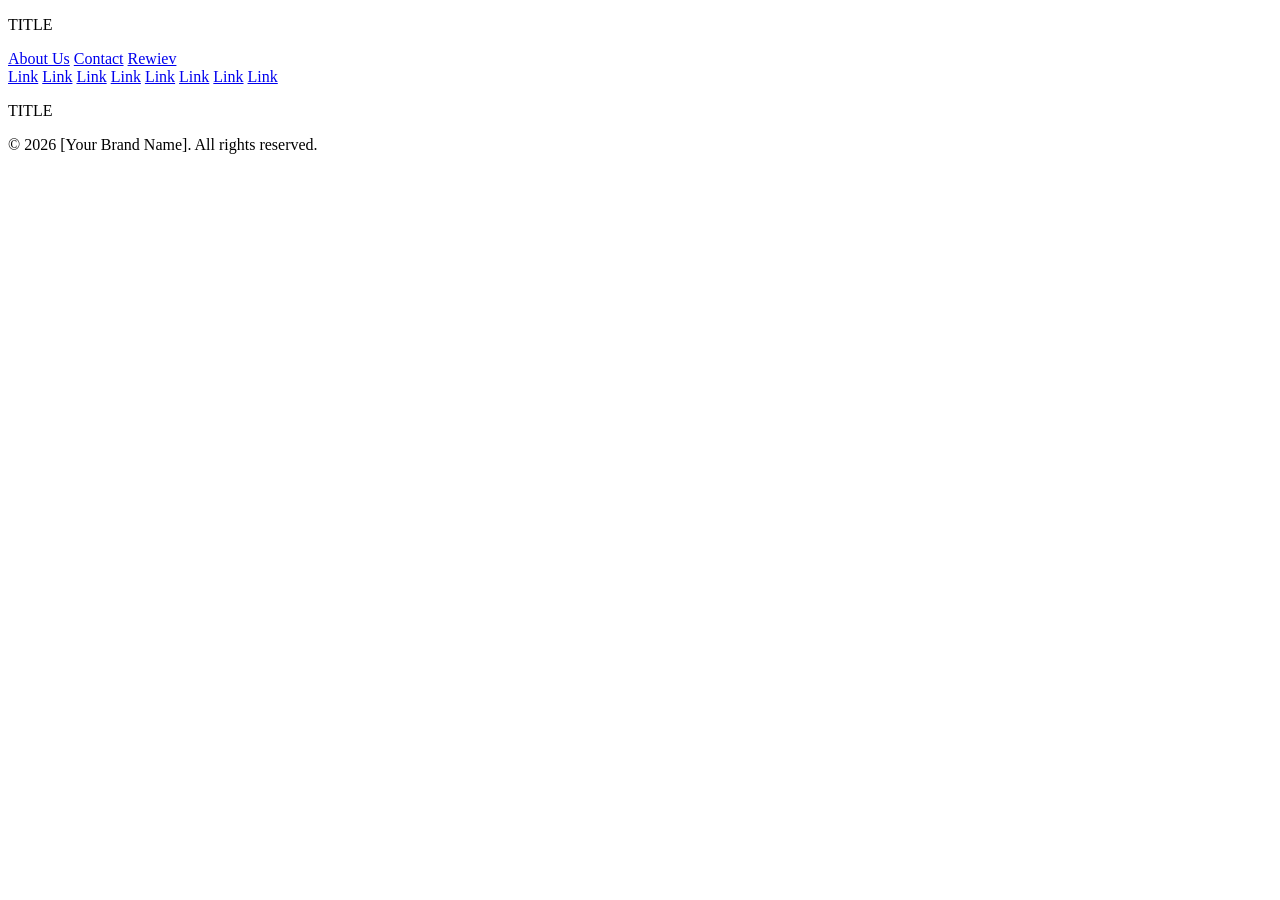
==== index.html @ 774fc173 "add header and footer" ====
<!DOCTYPE html>
<html lang="en">
<head>
    <meta charset="UTF-8">
    <meta name="viewport" content="width=device-width, initial-scale=1.0">
    <title>Sakura Warrior 1/7 Scale Figure (Limited Edition) — Buy ​​Authentic | MelPixel Store</title>
    <link rel="stylesheet" href="src/css/main.min.css">
    <link rel="icon" type="image/png" href="src/img/favicon.svg">

    <meta name="description" content="1/7 scale Sakura Warrior collectible figure. Limited edition of 500 pieces. 100% authentic, numbered certificate, insured shipping.">
    <meta name="author" content="Mel Pixel">
    <meta name="keywords" content="anime figure, collectible figure, limited edition, Sakura Warrior, buy figure">
    <meta name="theme-color" content="#0B0B0F">

    <!-- <meta property="og:type" content="product">
    <meta property="og:title" content="Sakura Warrior 1/7 — лимитированная коллекционная фигурка">
    <meta property="og:description" content="Тираж 500 экземпляров. Номерной сертификат подлинности. Застрахованная доставка.">
    <meta property="og:image" content="https://melpixel.store/img/figure-og.jpg">
    <meta property="og:url" content="https://melpixel.store/">
    <meta property="og:locale" content="ru_RU">

    <meta name="twitter:card" content="summary_large_image">
    <meta name="twitter:title" content="Sakura Warrior 1/7 Limited Edition">
    <meta name="twitter:description" content="Коллекционная фигурка. Тираж 500 шт.">
    <meta name="twitter:image" content="https://melpixel.store/img/figure-og.jpg"> -->

</head>
<body>
    <header class="header block">
        <div class="header__title title">
            <p>TITLE</p>
        </div>
        <div class="header__menu">
            <a href="#">About Us</a>
            <a href="#">Contact</a>
            <a href="#">Rewiev</a>
        </div>
    </header>



    <footer class="footer block">
        <div class="footer__section-links">
            <a href="#">Link</a>
            <a href="#">Link</a>
            <a href="#">Link</a>
            <a href="#">Link</a>
            <a href="#">Link</a>
            <a href="#">Link</a>
            <a href="#">Link</a>
            <a href="#">Link</a>
        </div>
        <div class="footer__section">
            <div class="footer__title title">
                <p>TITLE</p>
            </div>
            <div class="footer_text">
                <p>© 2026 [Your Brand Name]. All rights reserved.</p>
            </div>
        </div>
    </footer>
    
</body>
</html>
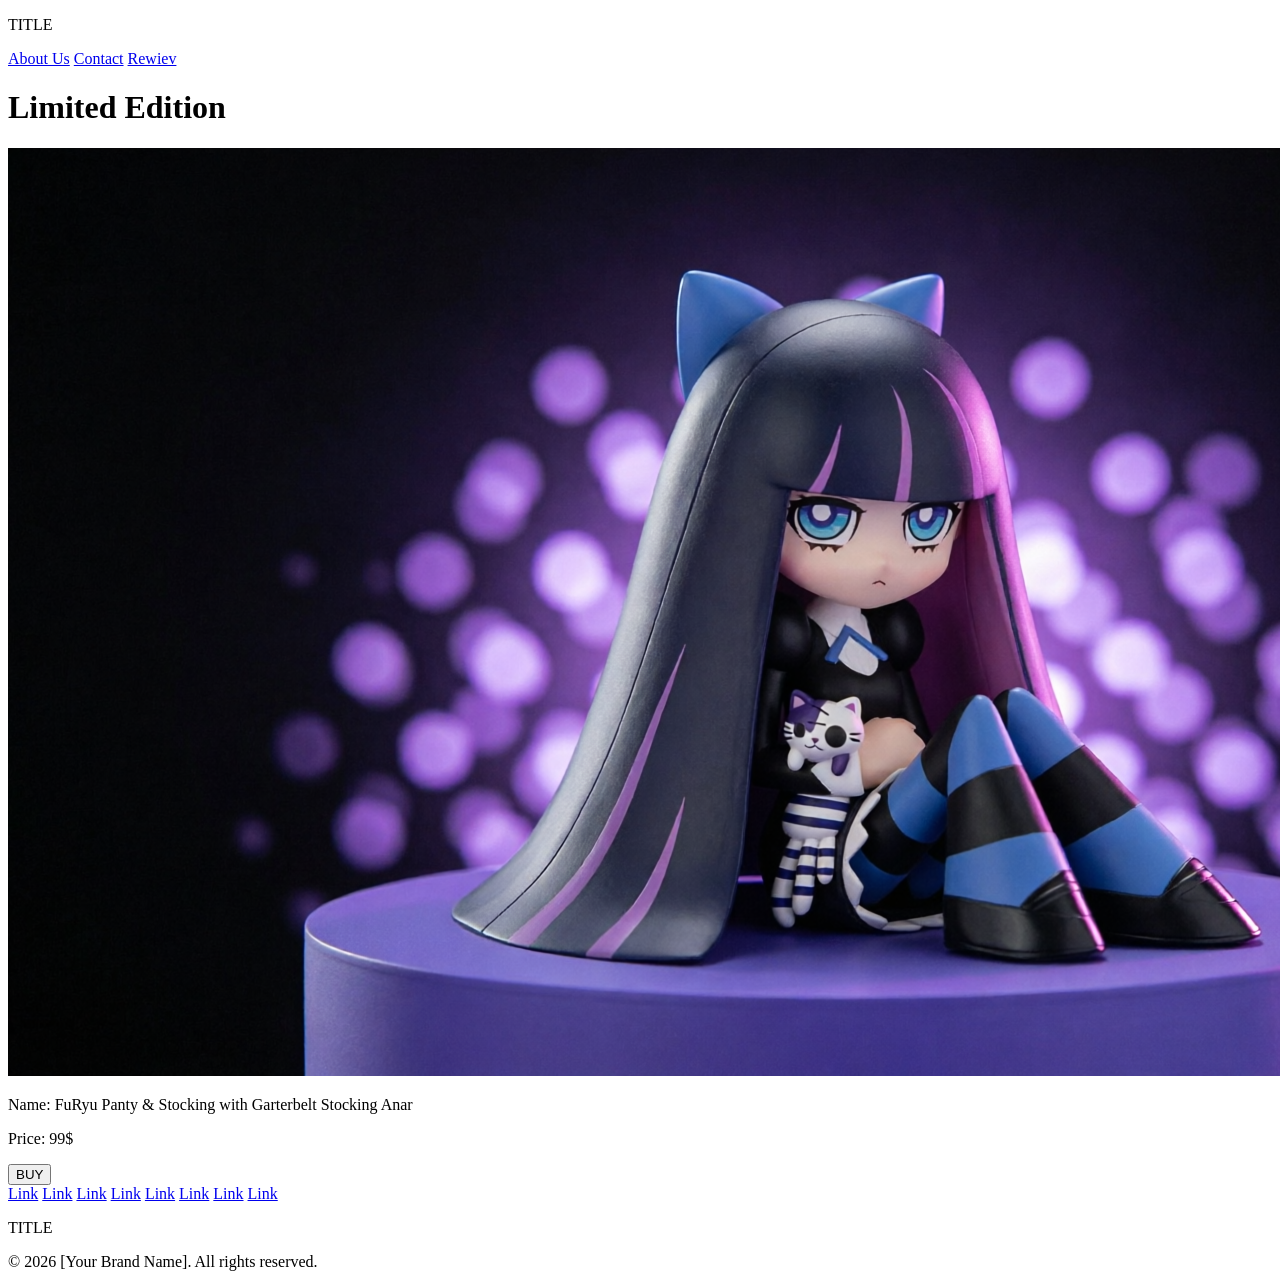
==== commit e02609f1: "add chank main" ====
--- a/index.html
+++ b/index.html
@@ -30,14 +30,24 @@
         <div class="header__title title">
             <p>TITLE</p>
         </div>
-        <div class="header__menu">
+        <div class="header__section-links">
             <a href="#">About Us</a>
             <a href="#">Contact</a>
             <a href="#">Rewiev</a>
         </div>
     </header>
 
-
+    <main class="hero block">
+        <h1 class="block__title">Limited Edition</h1>
+        <div class="hero__info">
+            <img class="anime-figure" src="src/img/anime_figure1.png" alt="anime-figure">
+            <div class="info">
+                <p><span>Name:</span> FuRyu Panty & Stocking with Garterbelt Stocking Anar</p>
+                <p><span>Price:</span> 99$</p>
+                <button class="button button--dark">BUY</button>
+            </div>
+        </div>
+    </main>
 
     <footer class="footer block">
         <div class="footer__section-links">
@@ -59,6 +69,6 @@
             </div>
         </div>
     </footer>
-    
+
 </body>
 </html>
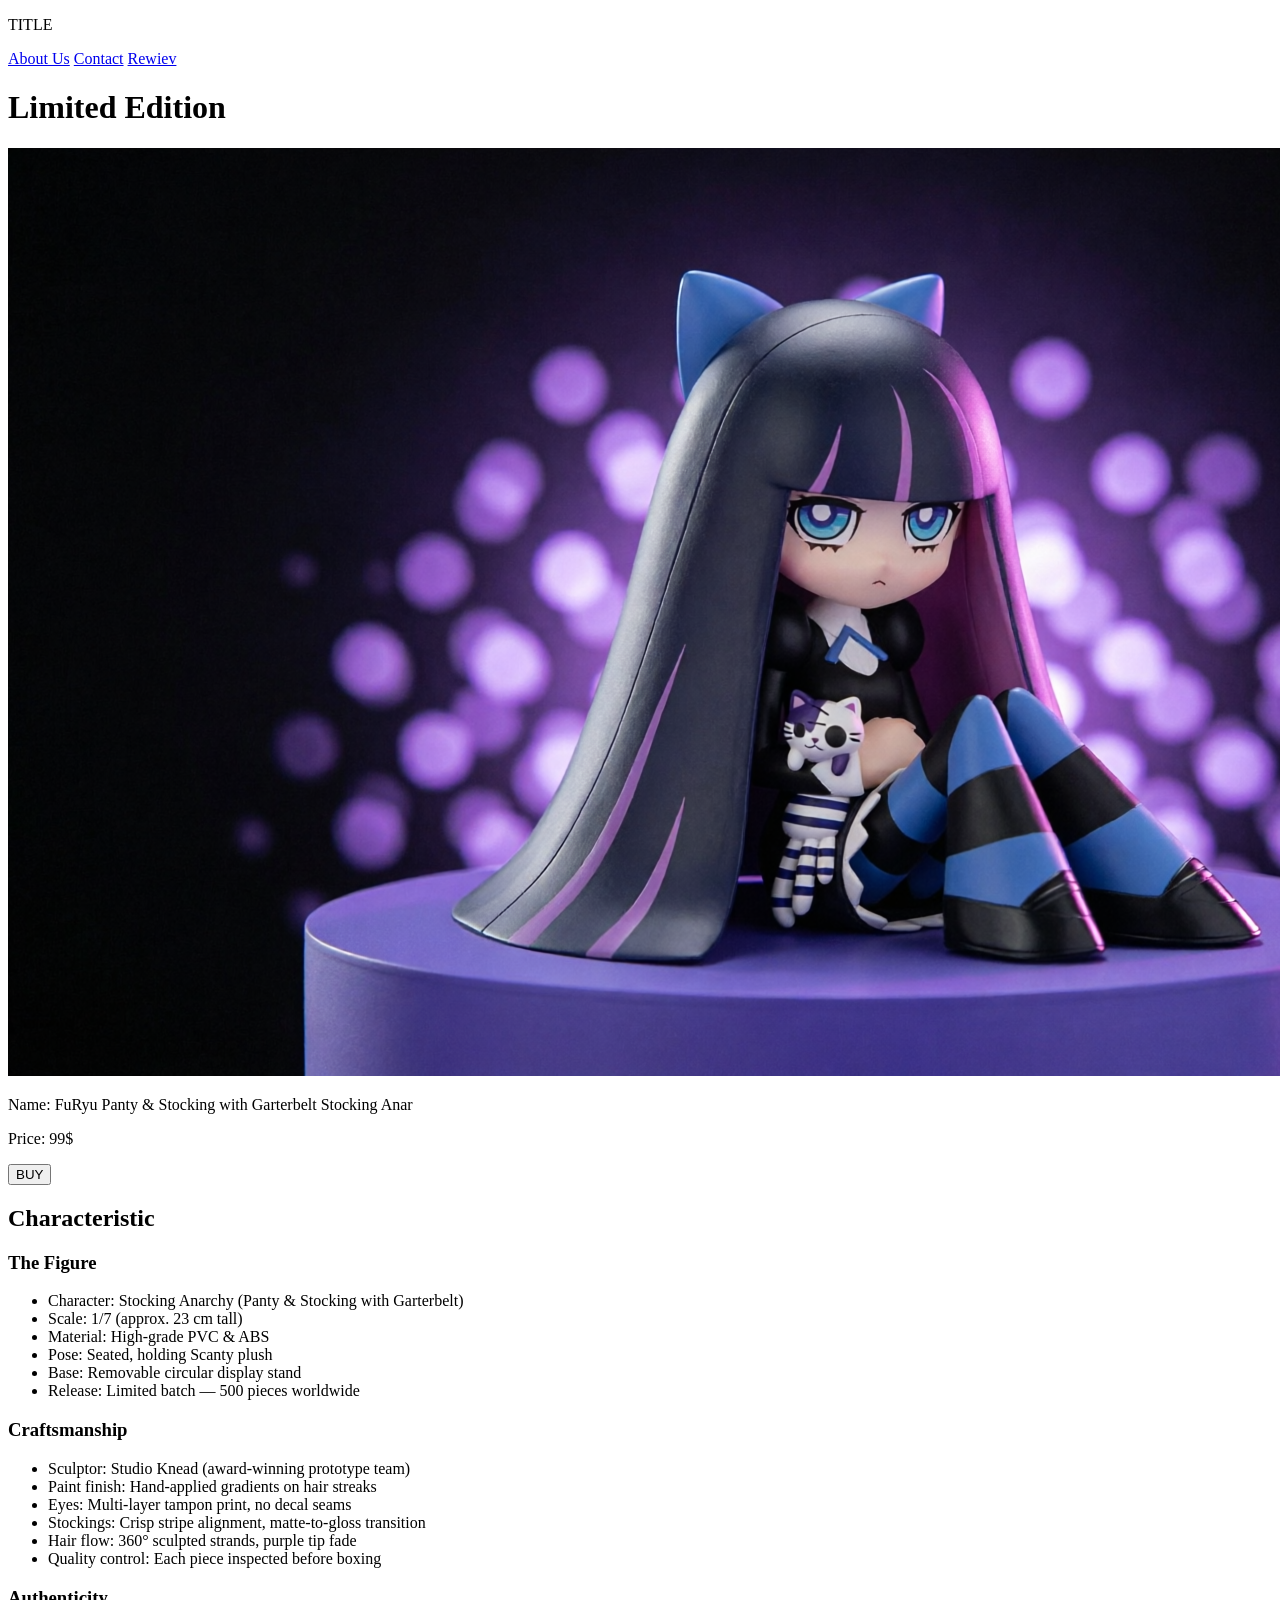
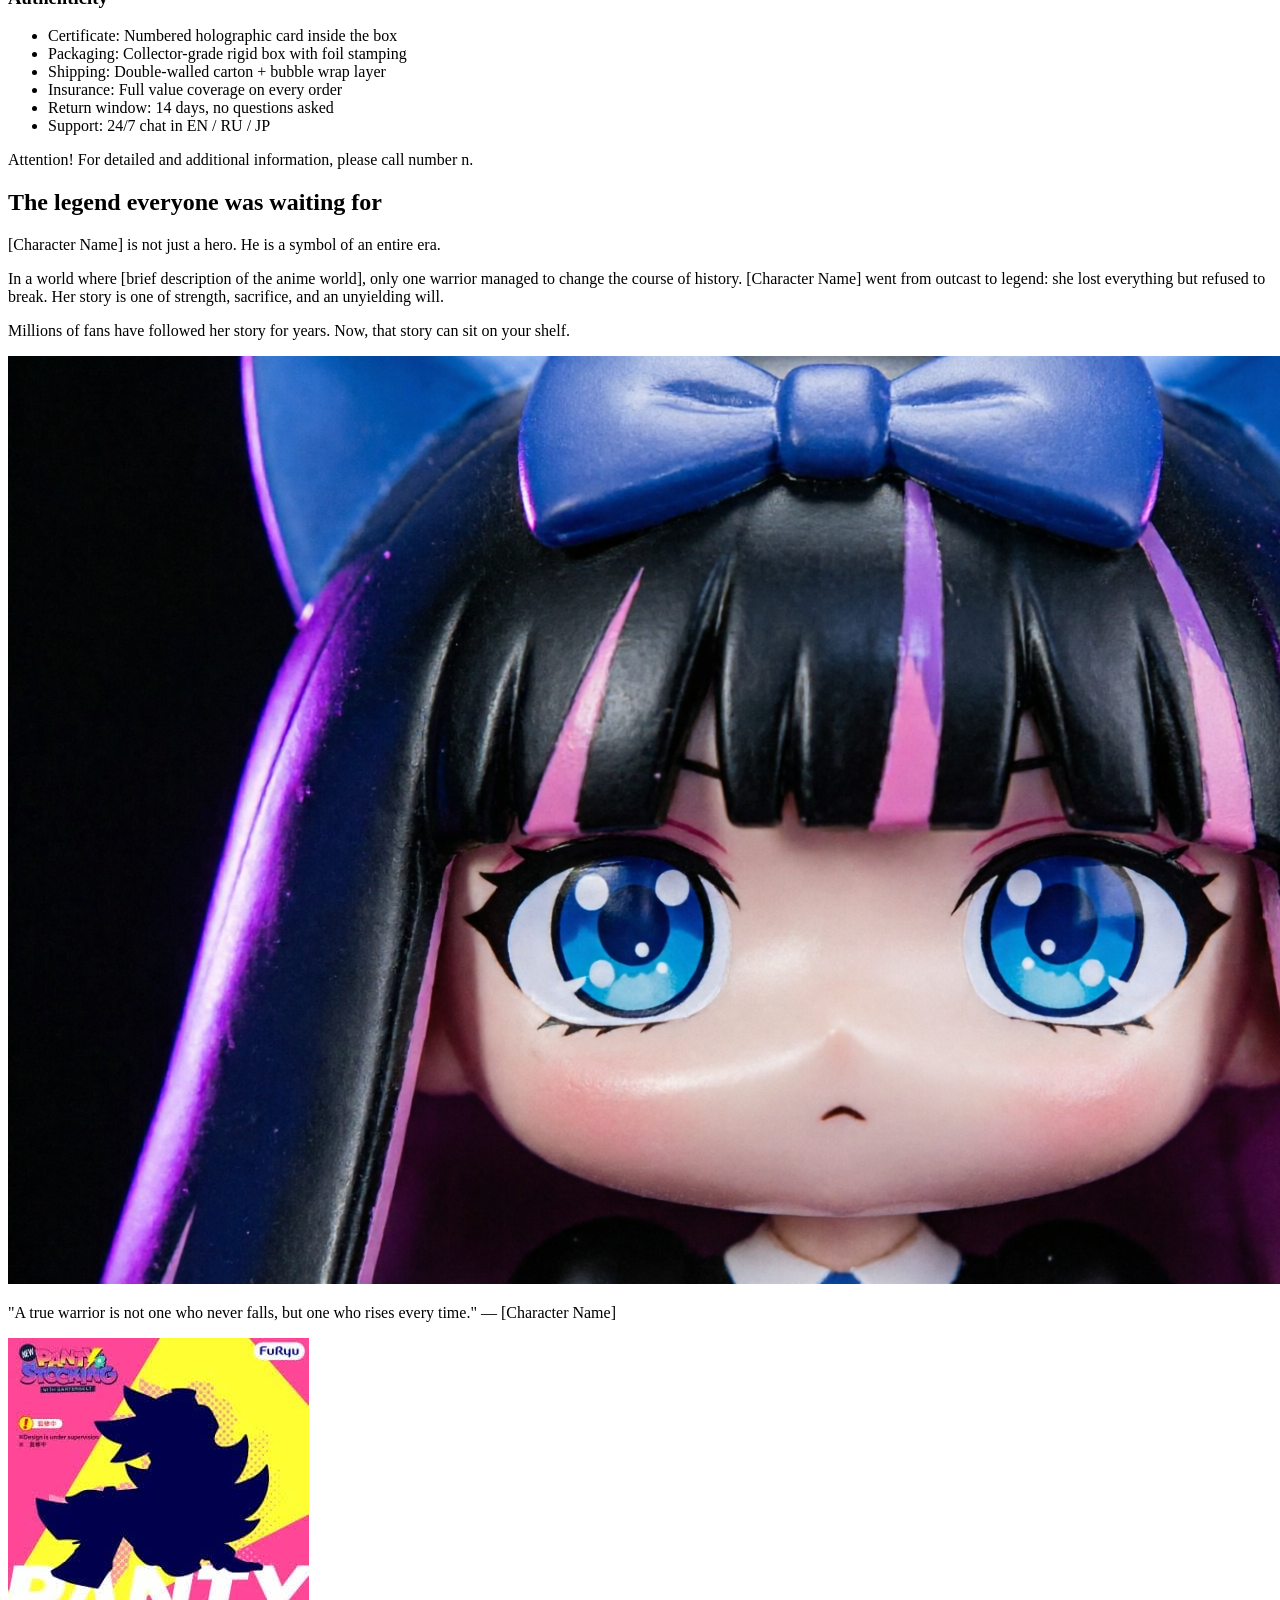
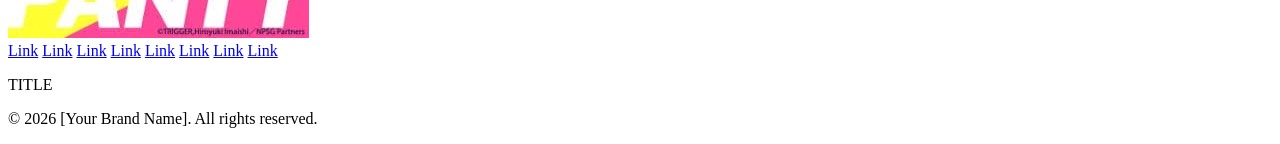
==== commit e373f89e: "add block with legend of figure" ====
--- a/index.html
+++ b/index.html
@@ -49,6 +49,73 @@
         </div>
     </main>
 
+    <section class="characteristic block">
+        <h2 class="block__title">Characteristic</h2>
+        <div class="container-cards">
+            
+            <div class="card">
+                <h3 class="card__title">The Figure</h3>
+                <div class="card__list">
+                    <ul>
+                        <li><span>Character:</span> Stocking Anarchy (Panty & Stocking with Garterbelt)</li>
+                        <li><span>Scale:</span> 1/7 (approx. 23 cm tall)</li>
+                        <li><span>Material</span>: High-grade PVC & ABS</li>
+                        <li><span>Pose:</span> Seated, holding Scanty plush</li>
+                        <li><span>Base: </span>Removable circular display stand</li>
+                        <li><span>Release:</span> Limited batch — 500 pieces worldwide</li>
+                    </ul>
+                </div>
+            </div>
+            <div class="card">
+                <h3 class="card__title">Craftsmanship</h3>
+                <div class="card__list">
+                    <ul>
+                        <li><span>Sculptor:</span> Studio Knead (award-winning prototype team)</li>
+                        <li><span>Paint finish:</span> Hand-applied gradients on hair streaks</li>
+                        <li><span>Eyes:</span> Multi-layer tampon print, no decal seams</li>
+                        <li><span>Stockings:</span> Crisp stripe alignment, matte-to-gloss transition</li>
+                        <li><span>Hair flow:</span> 360° sculpted strands, purple tip fade</li>
+                        <li><span>Quality control:</span> Each piece inspected before boxing</li>
+                    </ul>
+                </div>
+            </div>
+            <div class="card">
+                <h3 class="card__title">Authenticity</h3>
+                <div class="card__list">
+                    <ul>
+                        <li><span>Certificate:</span> Numbered holographic card inside the box</li>
+                        <li><span>Packaging:</span> Collector-grade rigid box with foil stamping</li>
+                        <li><span>Shipping:</span> Double-walled carton + bubble wrap layer</li>
+                        <li><span>Insurance:</span> Full value coverage on every order</li>
+                        <li><span>Return window:</span> 14 days, no questions asked</li>
+                        <li><span>Support:</span> 24/7 chat in EN / RU / JP</li>
+                    </ul>
+                </div>
+            </div>
+        </div>
+        <p class="disclaimer">Attention! For detailed and additional information, please call number n.</p>
+    </section>
+
+
+    <section class="legend block">
+        <h2 class="block__title">The legend everyone was waiting for</h2>
+        <p class="block__title-text">[Character Name] is not just a hero. He is a symbol of an entire era.</p>
+        <div class="legend__info">
+            <div class="info__text">
+                <p class="">In a world where [brief description of the anime world], only one warrior managed to change the course of history. [Character Name] went from outcast to legend: she lost everything but refused to break. Her story is one of strength, sacrifice, and an unyielding will.</p>
+                <p class="">Millions of fans have followed her story for years. Now, that story can sit on your shelf.</p>
+            </div>
+            <div class="info__img">
+                <img class="anime-figure" src="src/img/anime_figure2.png" alt="amime-figure">
+            </div>
+        </div>
+        <div class="legend__quote">
+            <p class="quote">"A true warrior is not one who never falls, but one who rises every time." — [Character Name]</p>
+            <img class="quote-img" src="src/img/anime-figure.jpg" alt="img-quote">
+        </div>
+    </section>
+
+
     <footer class="footer block">
         <div class="footer__section-links">
             <a href="#">Link</a>
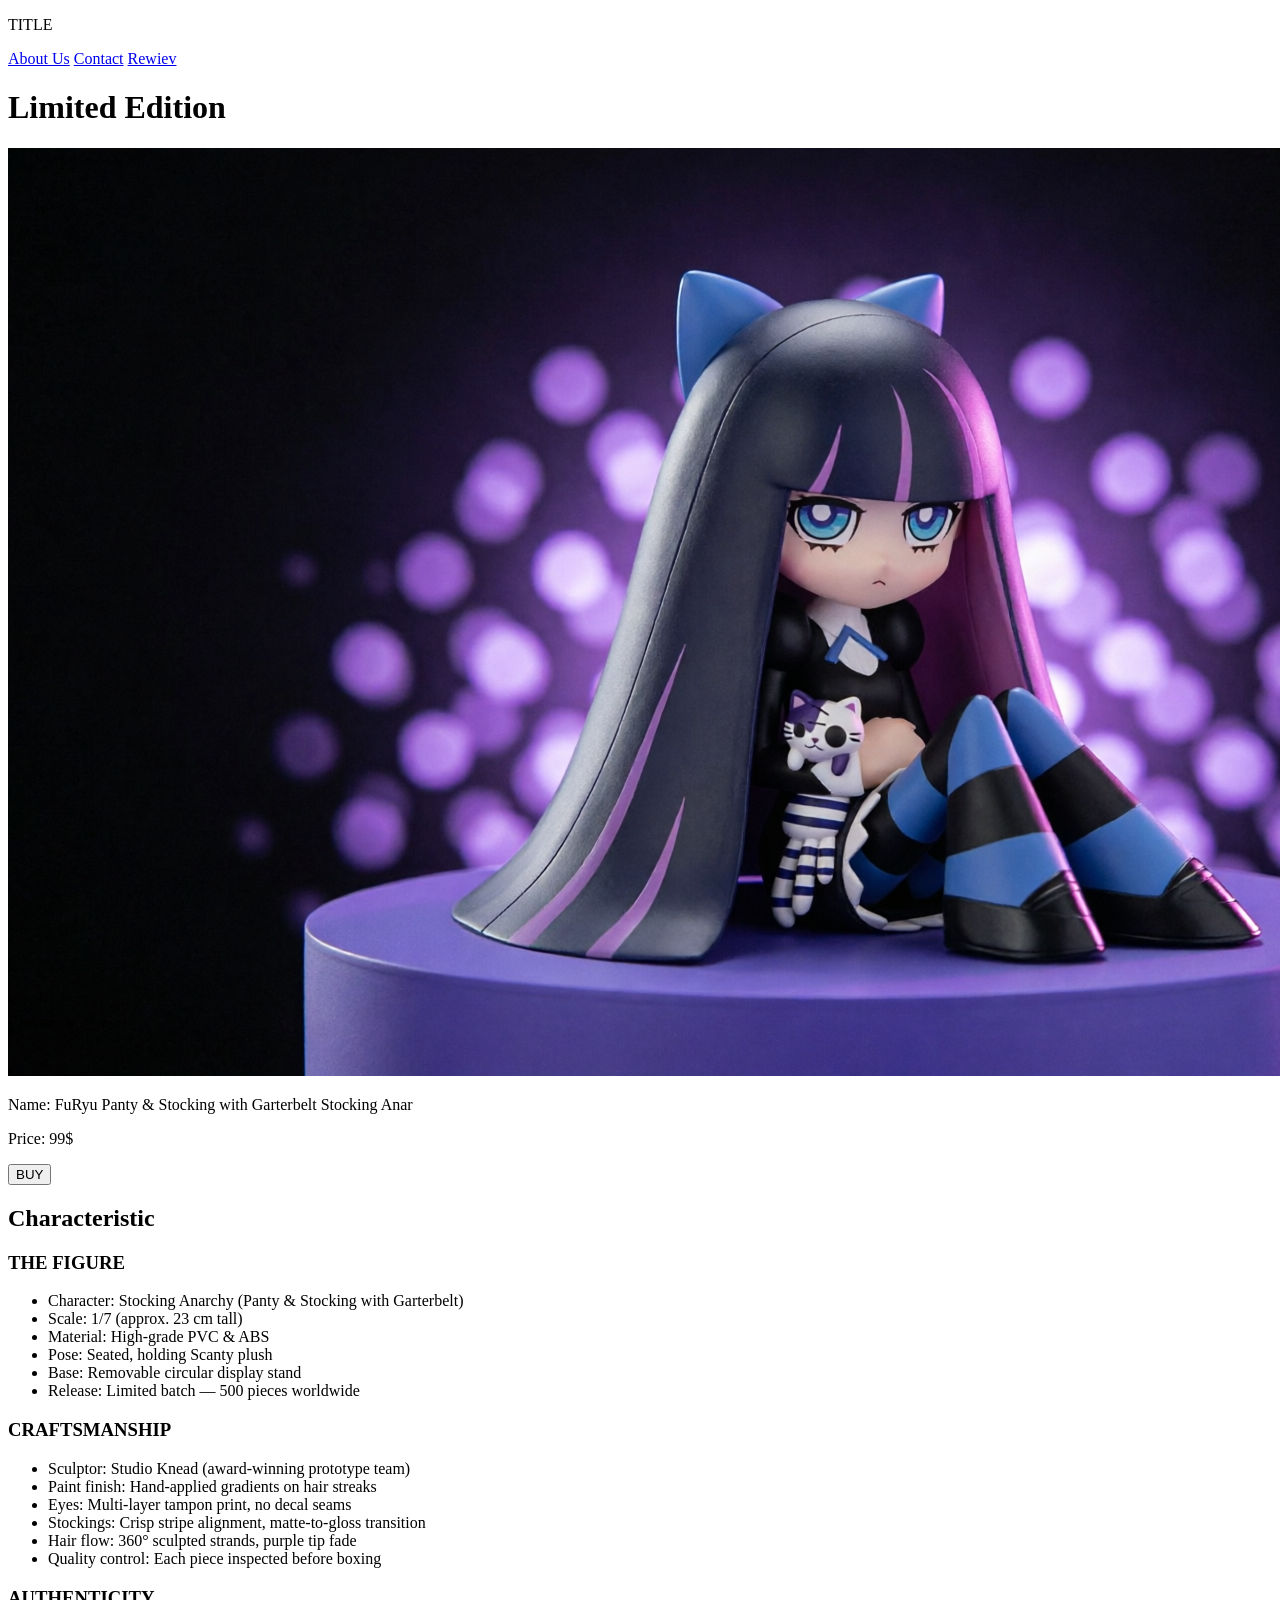
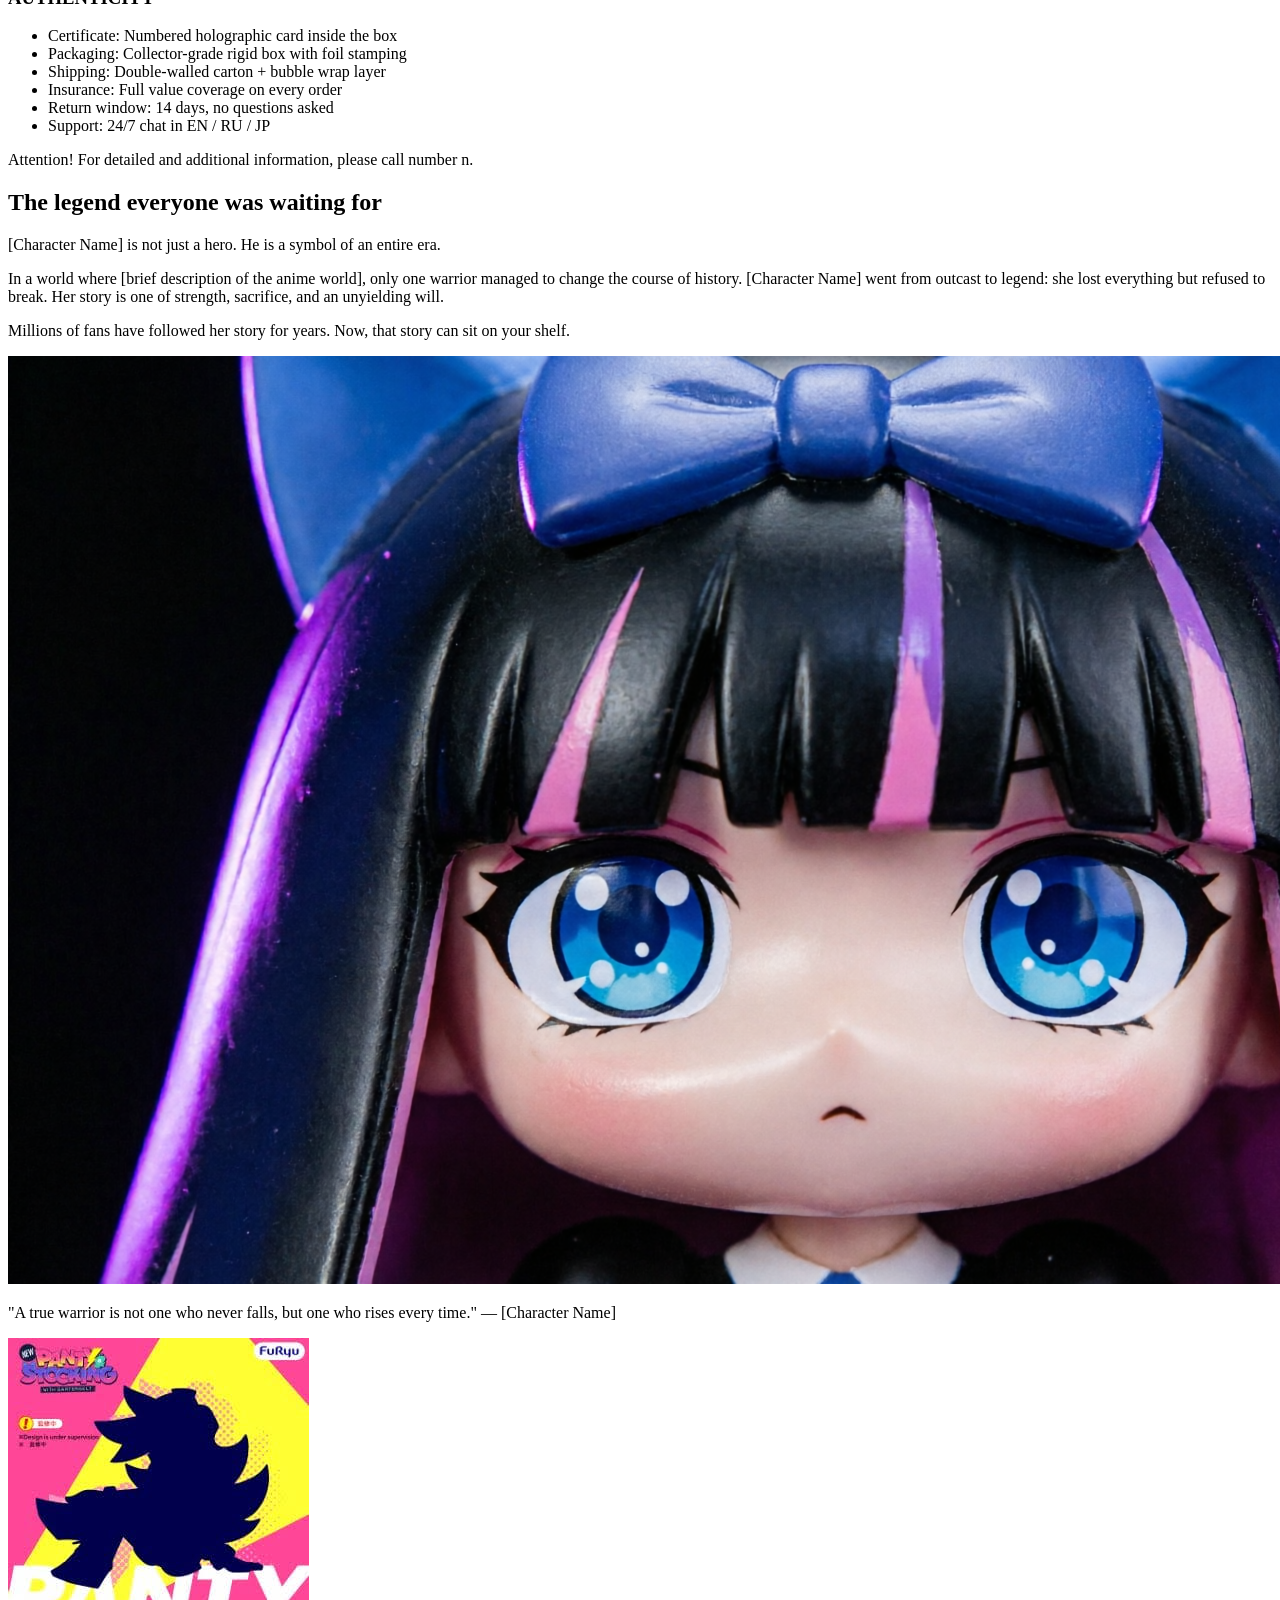
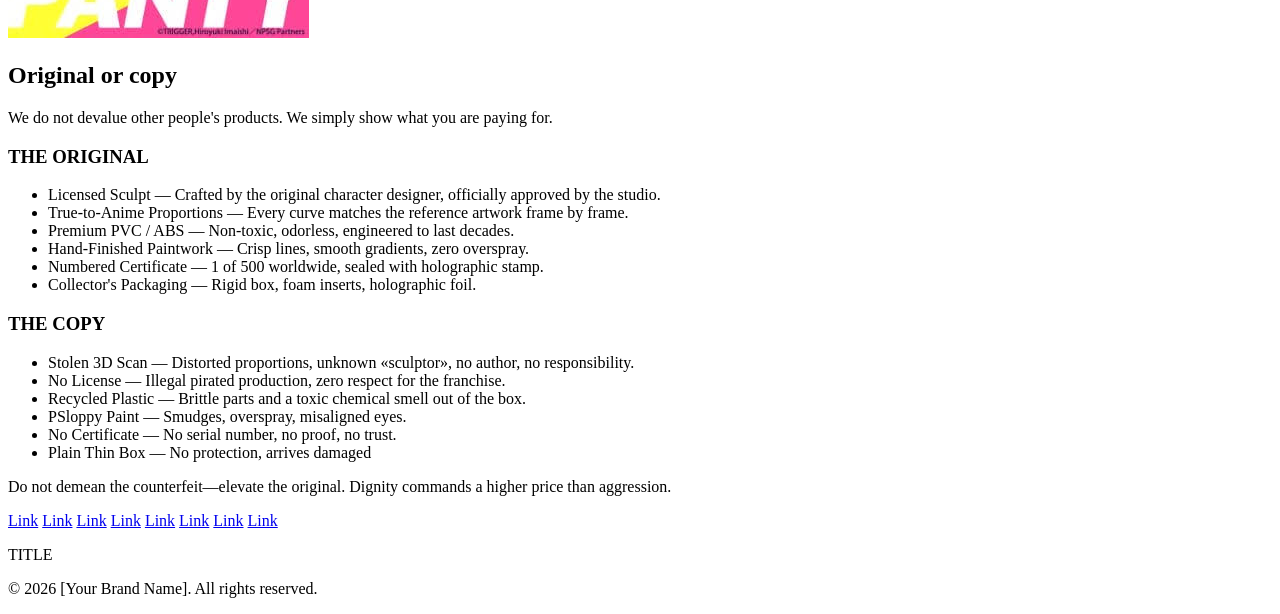
==== commit 0a322a62: "add block original vs copy, redisign cards" ====
--- a/index.html
+++ b/index.html
@@ -54,7 +54,7 @@
         <div class="container-cards">
             
             <div class="card">
-                <h3 class="card__title">The Figure</h3>
+                <h3 class="card__title">THE FIGURE</h3>
                 <div class="card__list">
                     <ul>
                         <li><span>Character:</span> Stocking Anarchy (Panty & Stocking with Garterbelt)</li>
@@ -67,7 +67,7 @@
                 </div>
             </div>
             <div class="card">
-                <h3 class="card__title">Craftsmanship</h3>
+                <h3 class="card__title">CRAFTSMANSHIP</h3>
                 <div class="card__list">
                     <ul>
                         <li><span>Sculptor:</span> Studio Knead (award-winning prototype team)</li>
@@ -80,7 +80,7 @@
                 </div>
             </div>
             <div class="card">
-                <h3 class="card__title">Authenticity</h3>
+                <h3 class="card__title">AUTHENTICITY</h3>
                 <div class="card__list">
                     <ul>
                         <li><span>Certificate:</span> Numbered holographic card inside the box</li>
@@ -115,6 +115,40 @@
         </div>
     </section>
 
+    <section class="original block">
+        <h2 class="block__title">Original or copy</h2>
+        <p class="block__title-text">We do not devalue other people's products. We simply show what you are paying for.</p>
+        <div class="container-cards">
+            <div class="card">
+                <h3 class="card__title">THE ORIGINAL</h3>
+                <div class="card__list">
+                    <ul>
+                        <li><span>Licensed Sculpt —</span> Crafted by the original character designer, officially approved by the studio.</li>
+                        <li><span>True-to-Anime Proportions — </span>Every curve matches the reference artwork frame by frame.</li>
+                        <li><span>Premium PVC / ABS — </span>Non-toxic, odorless, engineered to last decades.</li>
+                        <li><span>Hand-Finished Paintwork —</span> Crisp lines, smooth gradients, zero overspray.</li>
+                        <li><span>Numbered Certificate — </span>1 of 500 worldwide, sealed with holographic stamp.</li>
+                        <li><span>Collector's Packaging —</span> Rigid box, foam inserts, holographic foil.</li>
+                    </ul>
+                </div>
+            </div>
+            <div class="card">
+                <h3 class="card__title">THE COPY</h3>
+                <div class="card__list">
+                    <ul>
+                        <li><span>Stolen 3D Scan — </span>Distorted proportions, unknown «sculptor», no author, no responsibility.</li>
+                        <li><span>No License — </span>Illegal pirated production, zero respect for the franchise.</li>
+                        <li><span>Recycled Plastic — </span>Brittle parts and a toxic chemical smell out of the box.</li>
+                        <li><span>PSloppy Paint — </span> Smudges, overspray, misaligned eyes.</li>
+                        <li><span>No Certificate — </span>No serial number, no proof, no trust.</li>
+                        <li><span>Plain Thin Box — </span> No protection, arrives damaged</li>
+                    </ul>
+                </div>
+            </div>
+        </div>
+        <p class="disclaimer">Do not demean the counterfeit—elevate the original. Dignity commands a higher price than aggression.</p>
+    </section>
+
 
     <footer class="footer block">
         <div class="footer__section-links">
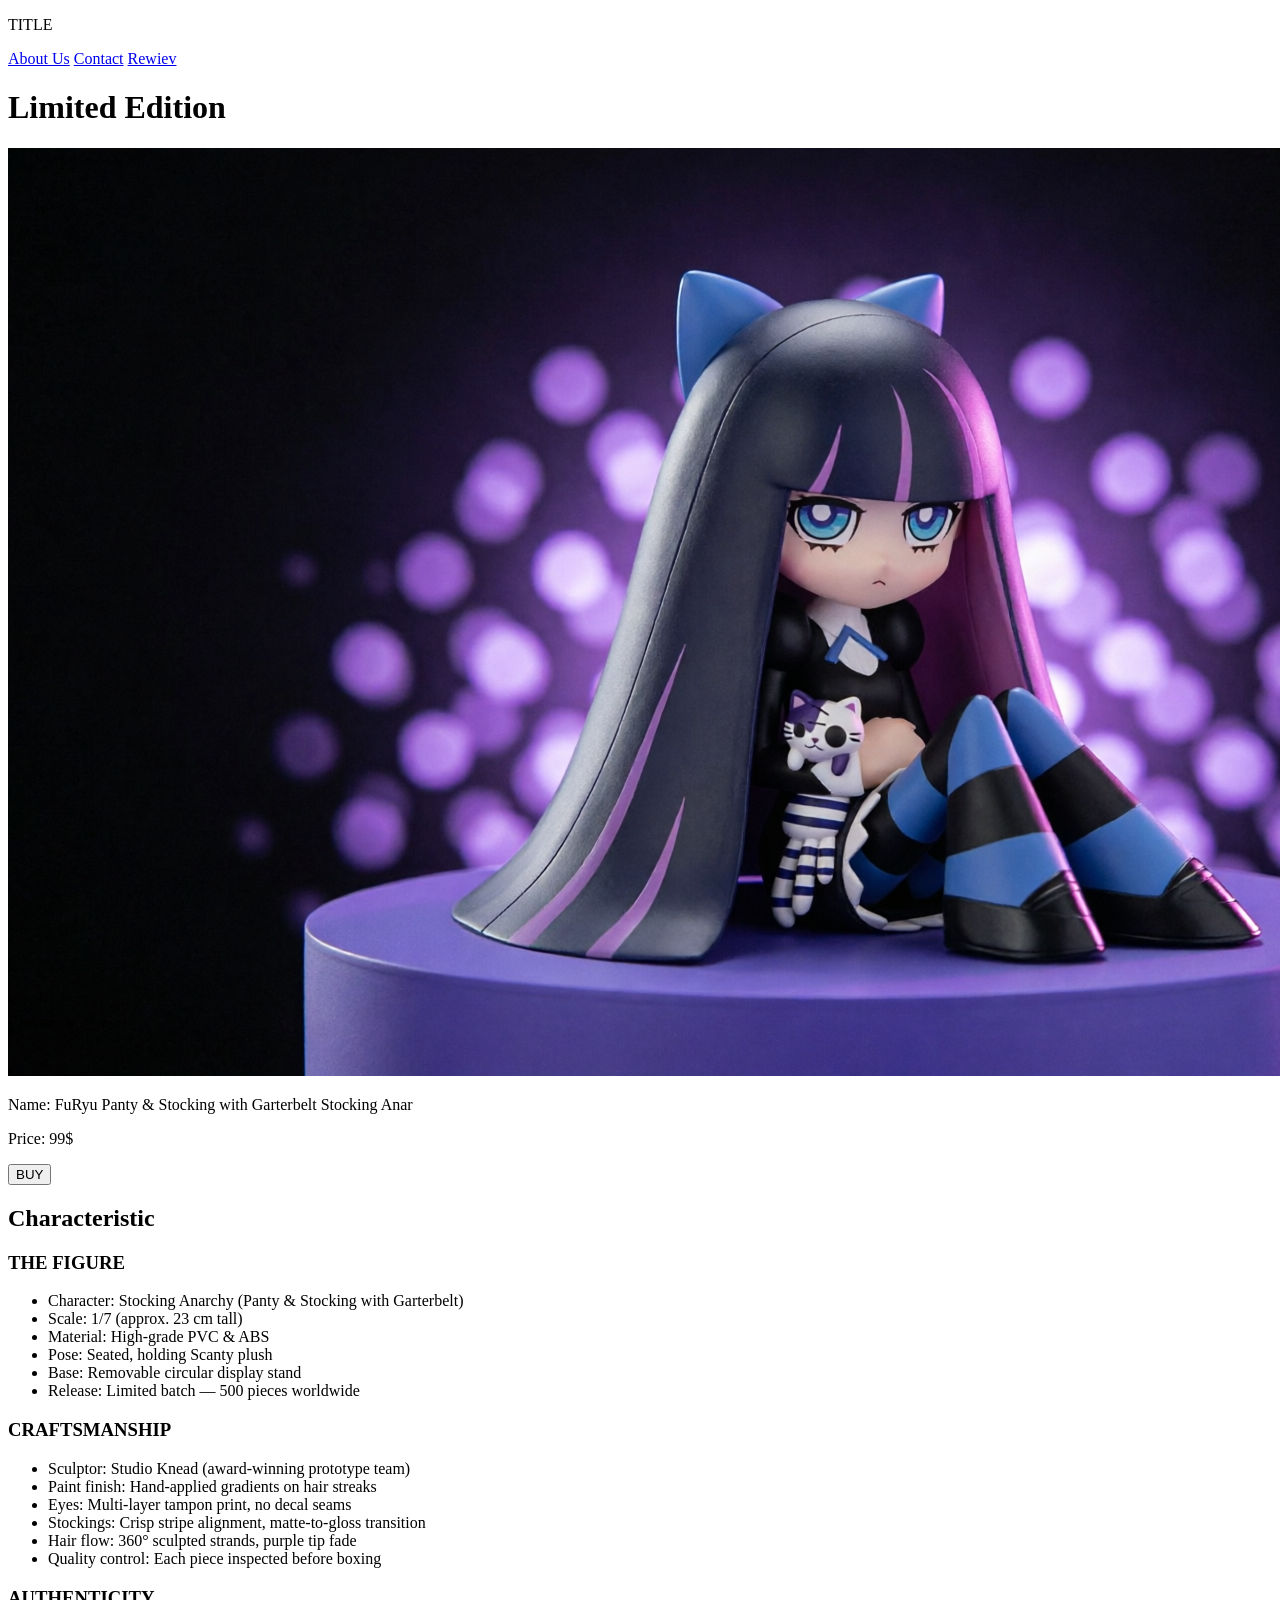
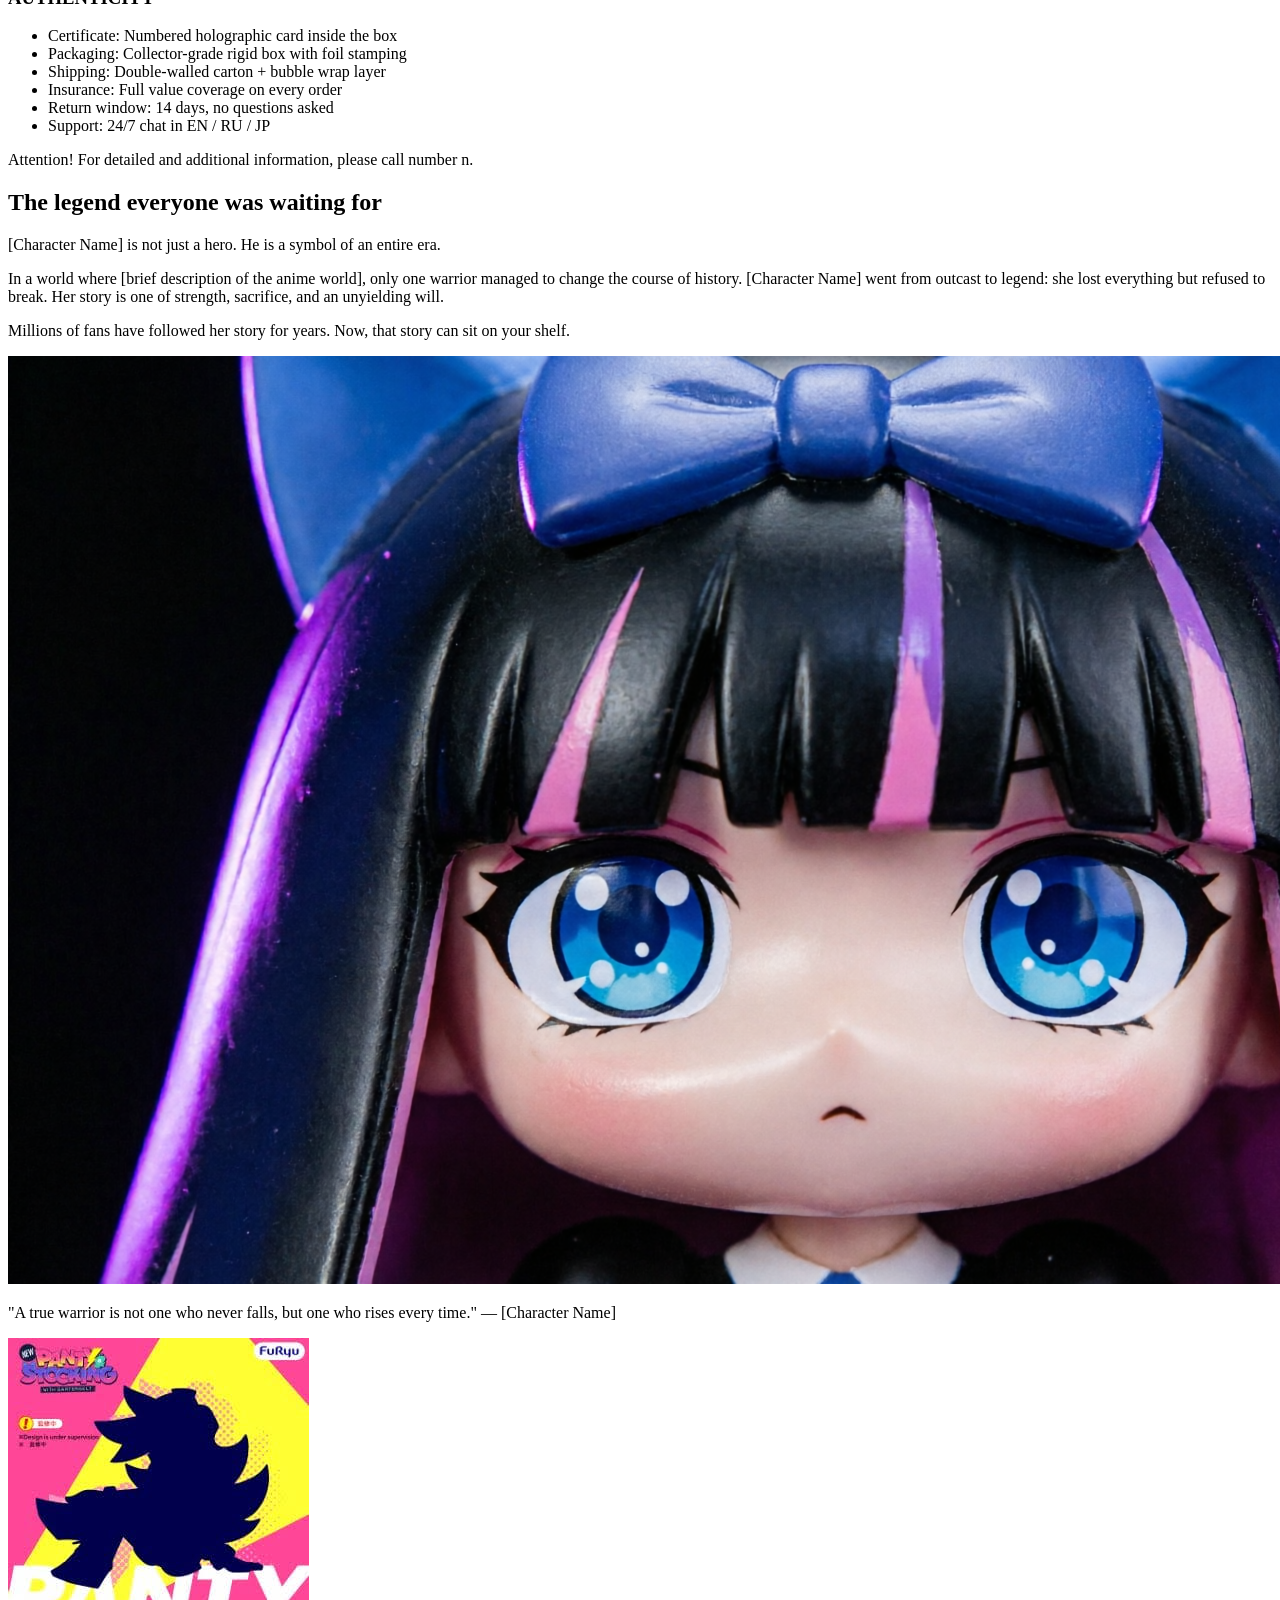
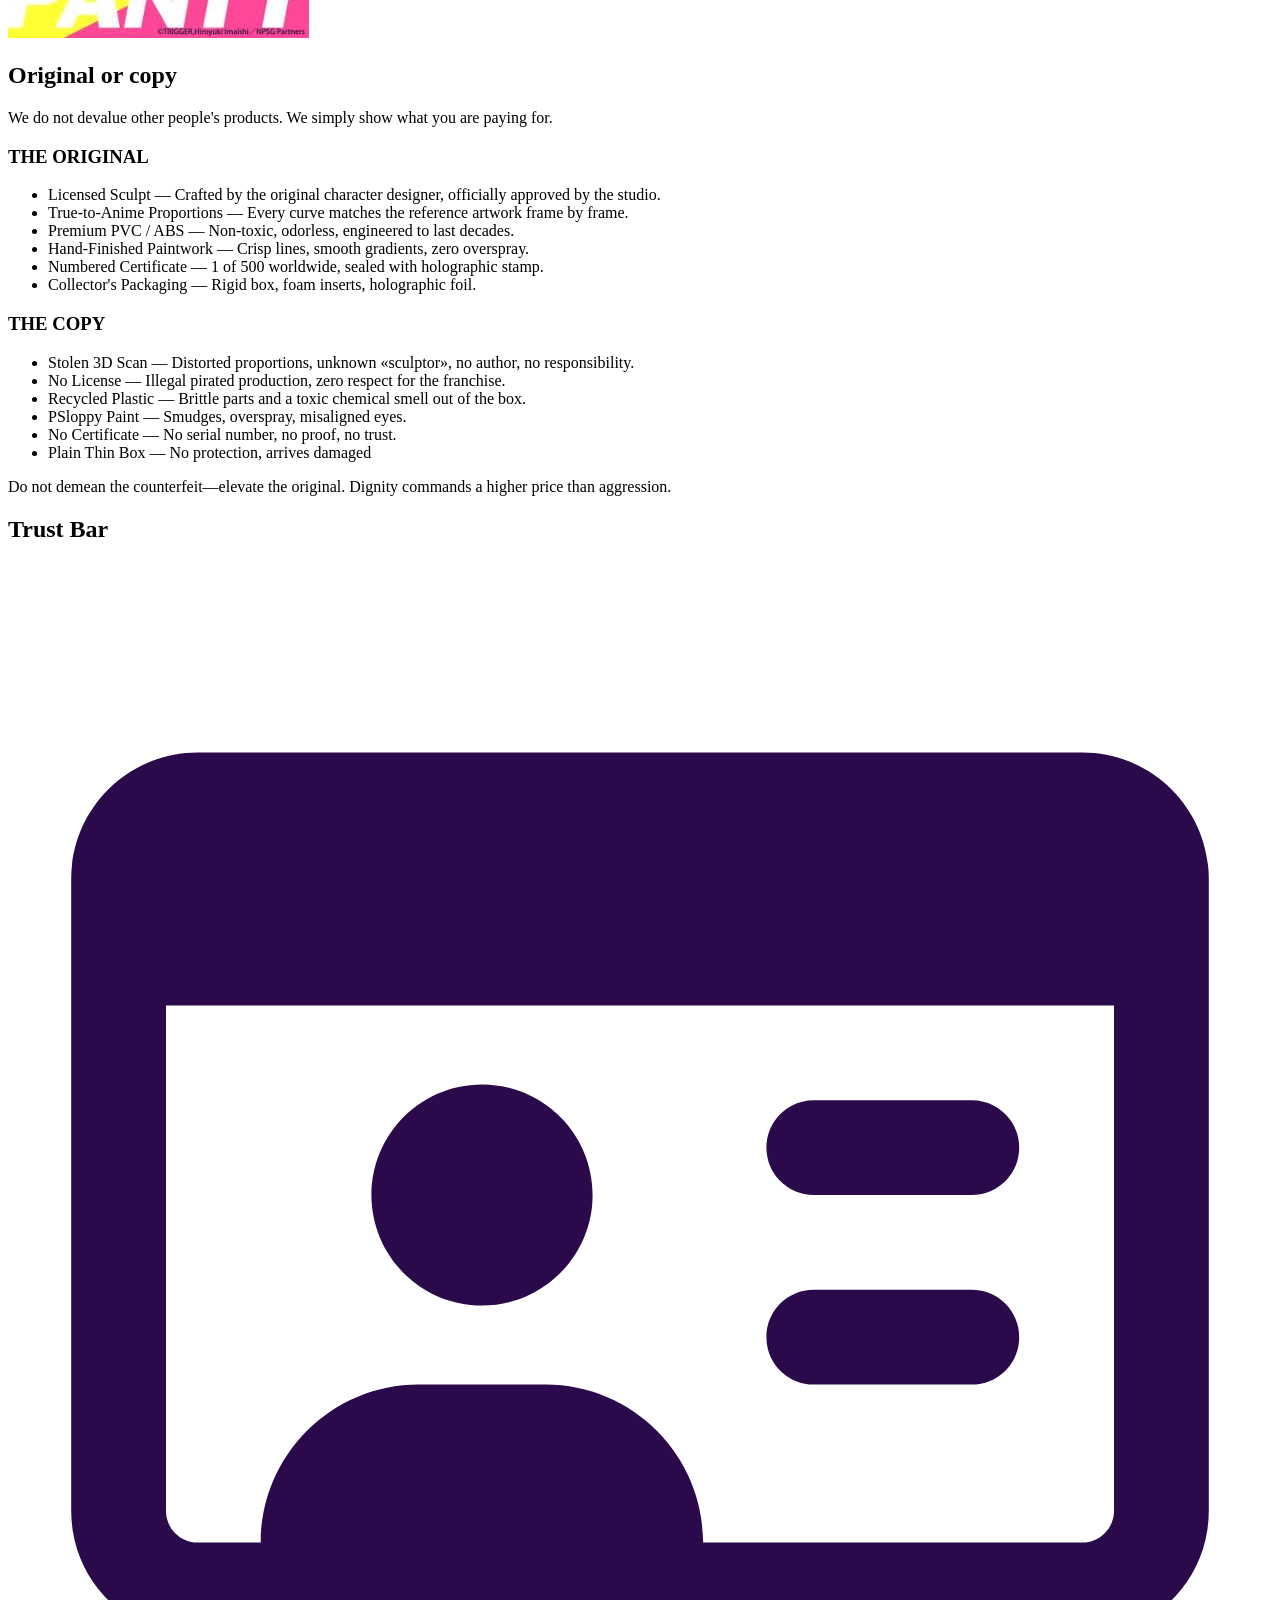
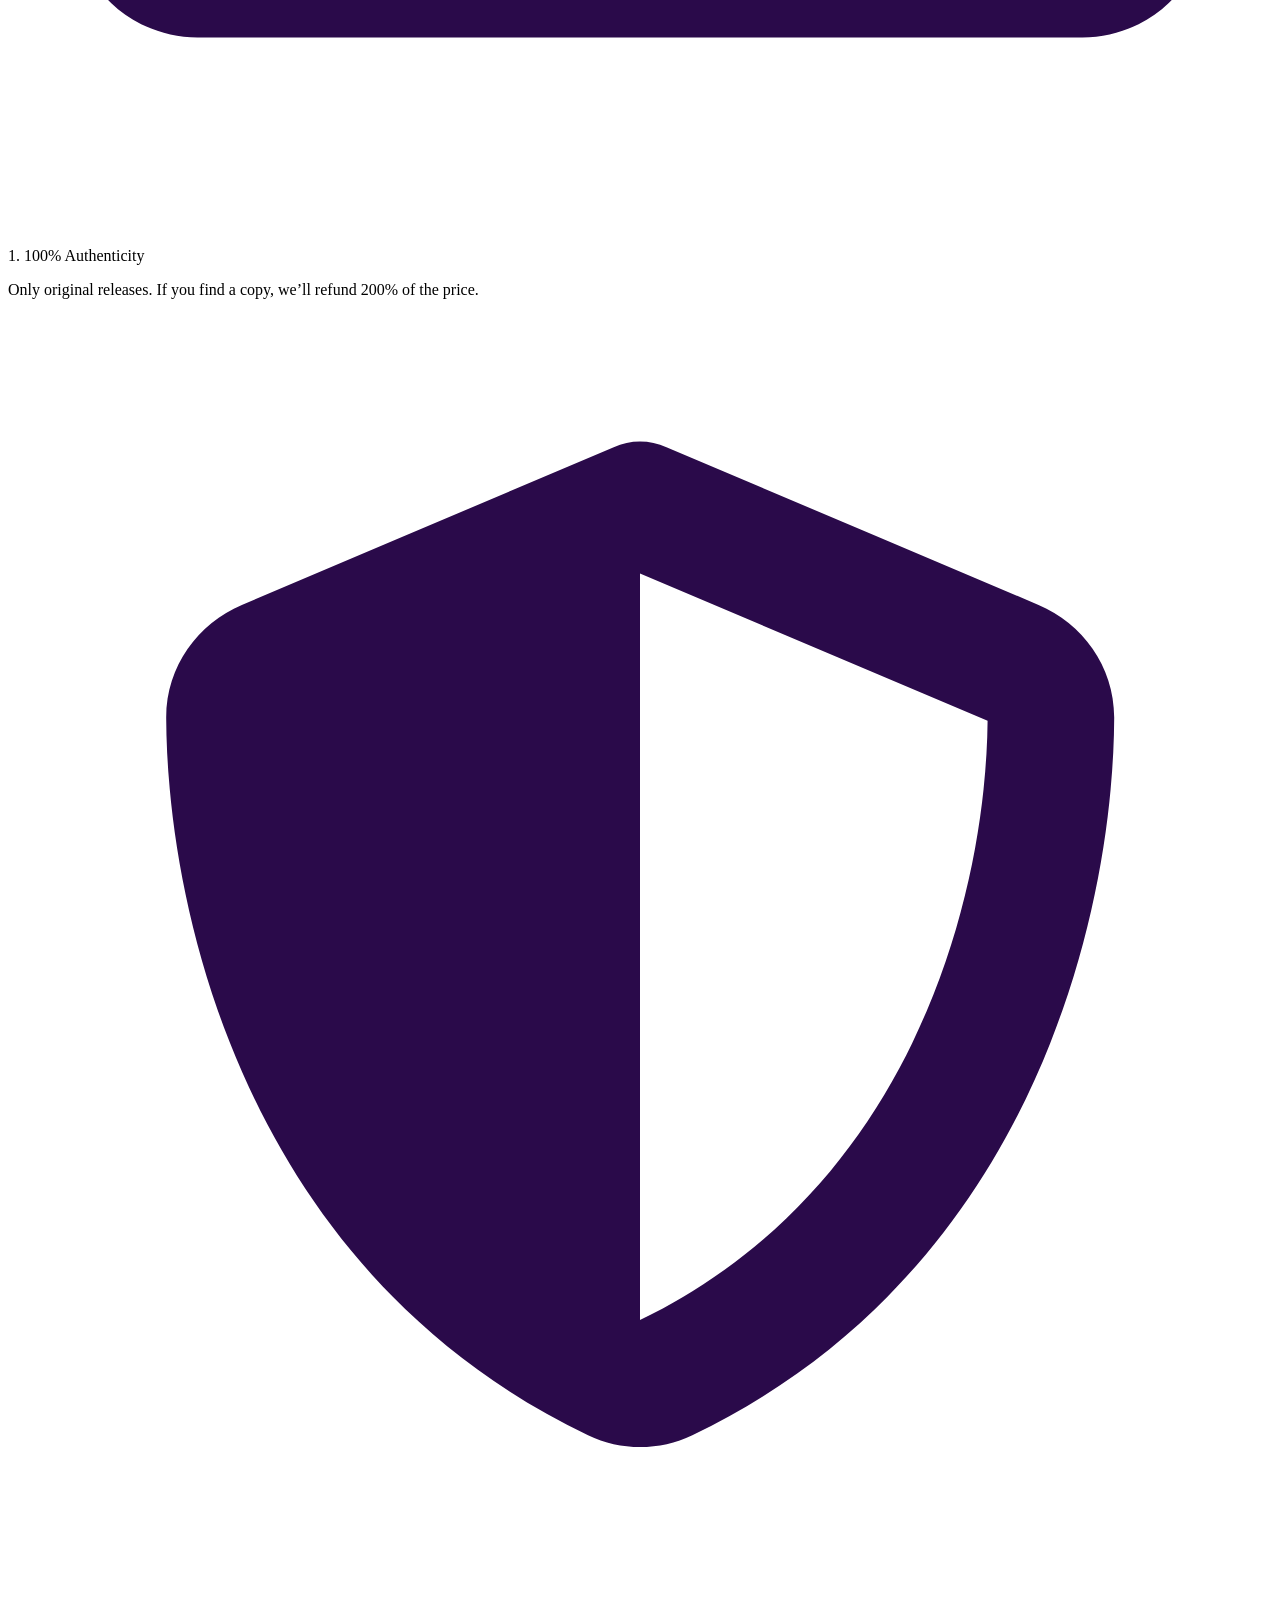
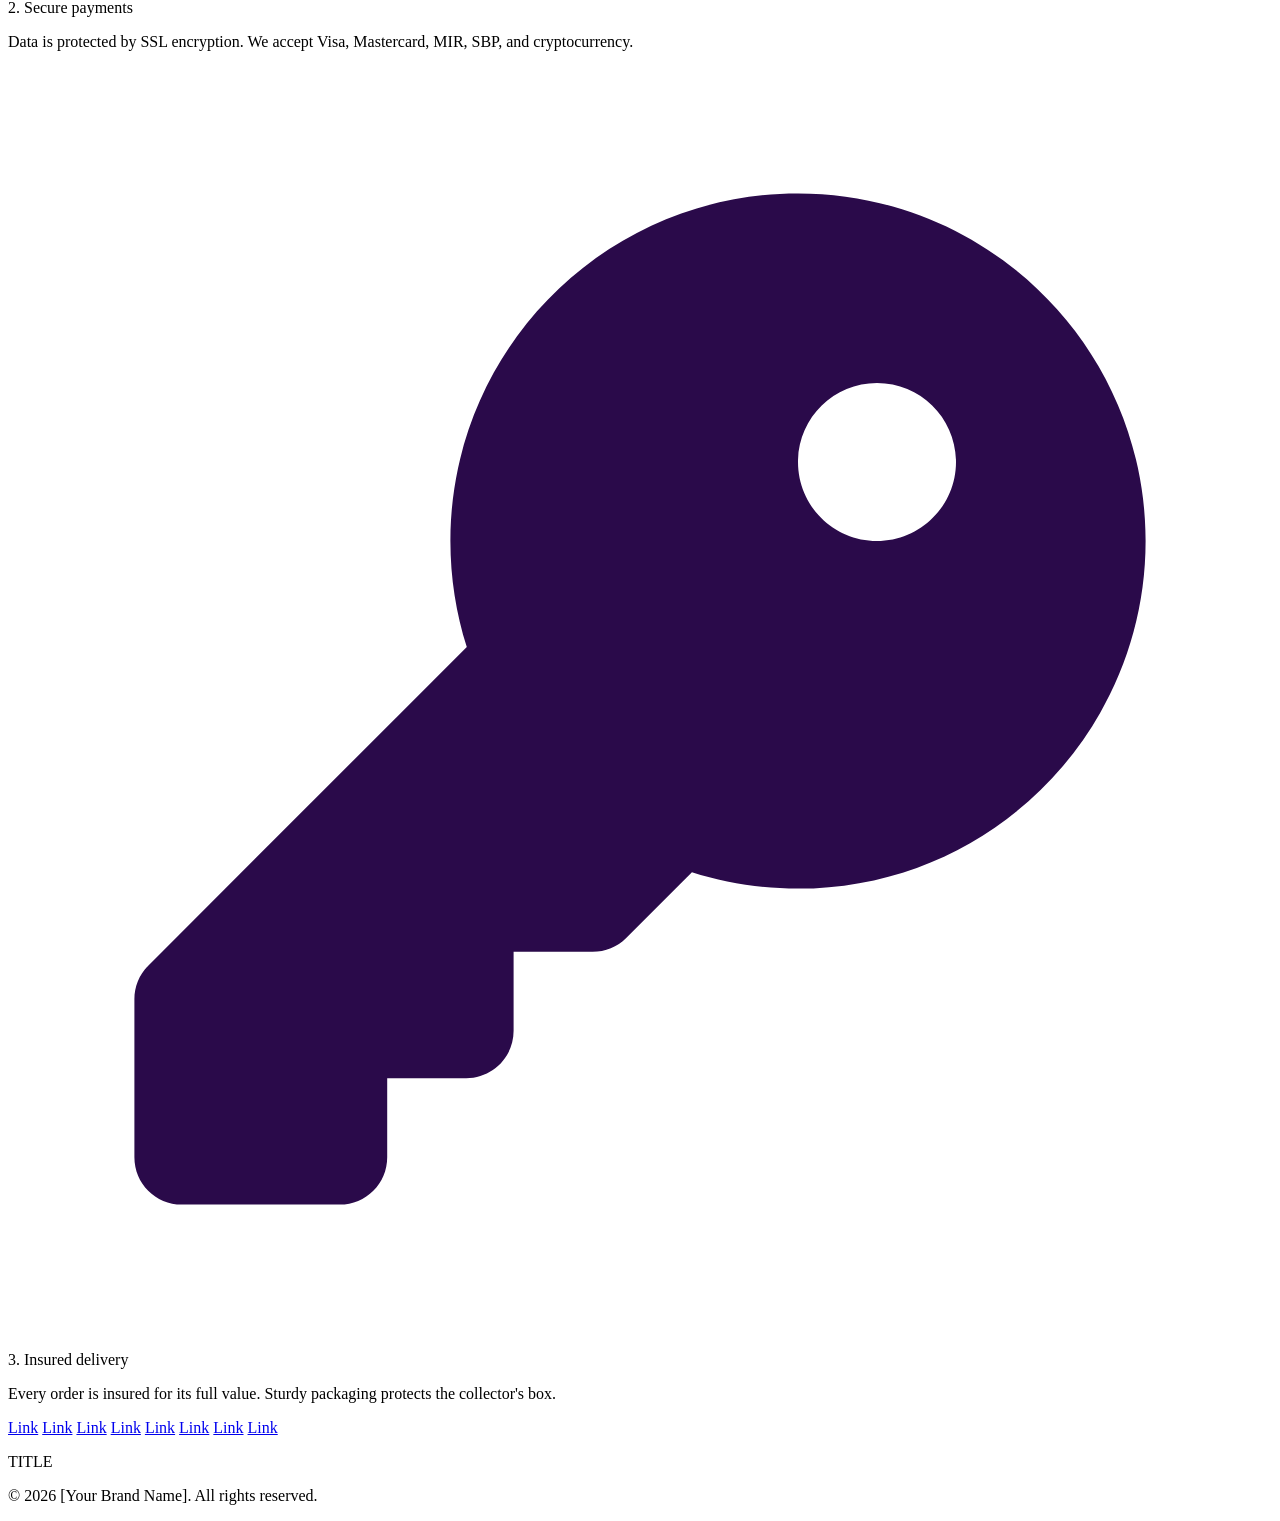
==== commit ad75fa7e: "add block trust block" ====
--- a/index.html
+++ b/index.html
@@ -149,6 +149,38 @@
         <p class="disclaimer">Do not demean the counterfeit—elevate the original. Dignity commands a higher price than aggression.</p>
     </section>
 
+    <section class="trust block">
+        <h2 class="block__title">Trust Bar</h2>
+        <div class="trust__cards">
+            <div class="card">
+                <div class="card__icon">
+                    <img src="src/img/icon/id-card-regular-full.svg" alt="icon">
+                </div>
+                <div class="card__text">
+                    <p>1. 100% Authenticity</p>
+                    <p>Only original releases. If you find a copy, we’ll refund 200% of the price.</p>
+                </div>
+            </div>
+            <div class="card">
+                <div class="card__icon">
+                    <img src="src/img/icon/shield-halved-solid-full.svg" alt="icon">
+                </div>
+                <div class="card__text">
+                    <p>2. Secure payments</p>
+                    <p>Data is protected by SSL encryption. We accept Visa, Mastercard, MIR, SBP, and cryptocurrency.</p>
+                </div>
+            </div>
+            <div class="card">
+                <div class="card__icon">
+                    <img src="src/img/icon/key-solid-full.svg" alt="icon">
+                </div>
+                <div class="card__text">
+                    <p>3. Insured delivery</p>
+                    <p>Every order is insured for its full value. Sturdy packaging protects the collector's box.</p>
+                </div>
+            </div>
+        </div>
+    </section>
 
     <footer class="footer block">
         <div class="footer__section-links">
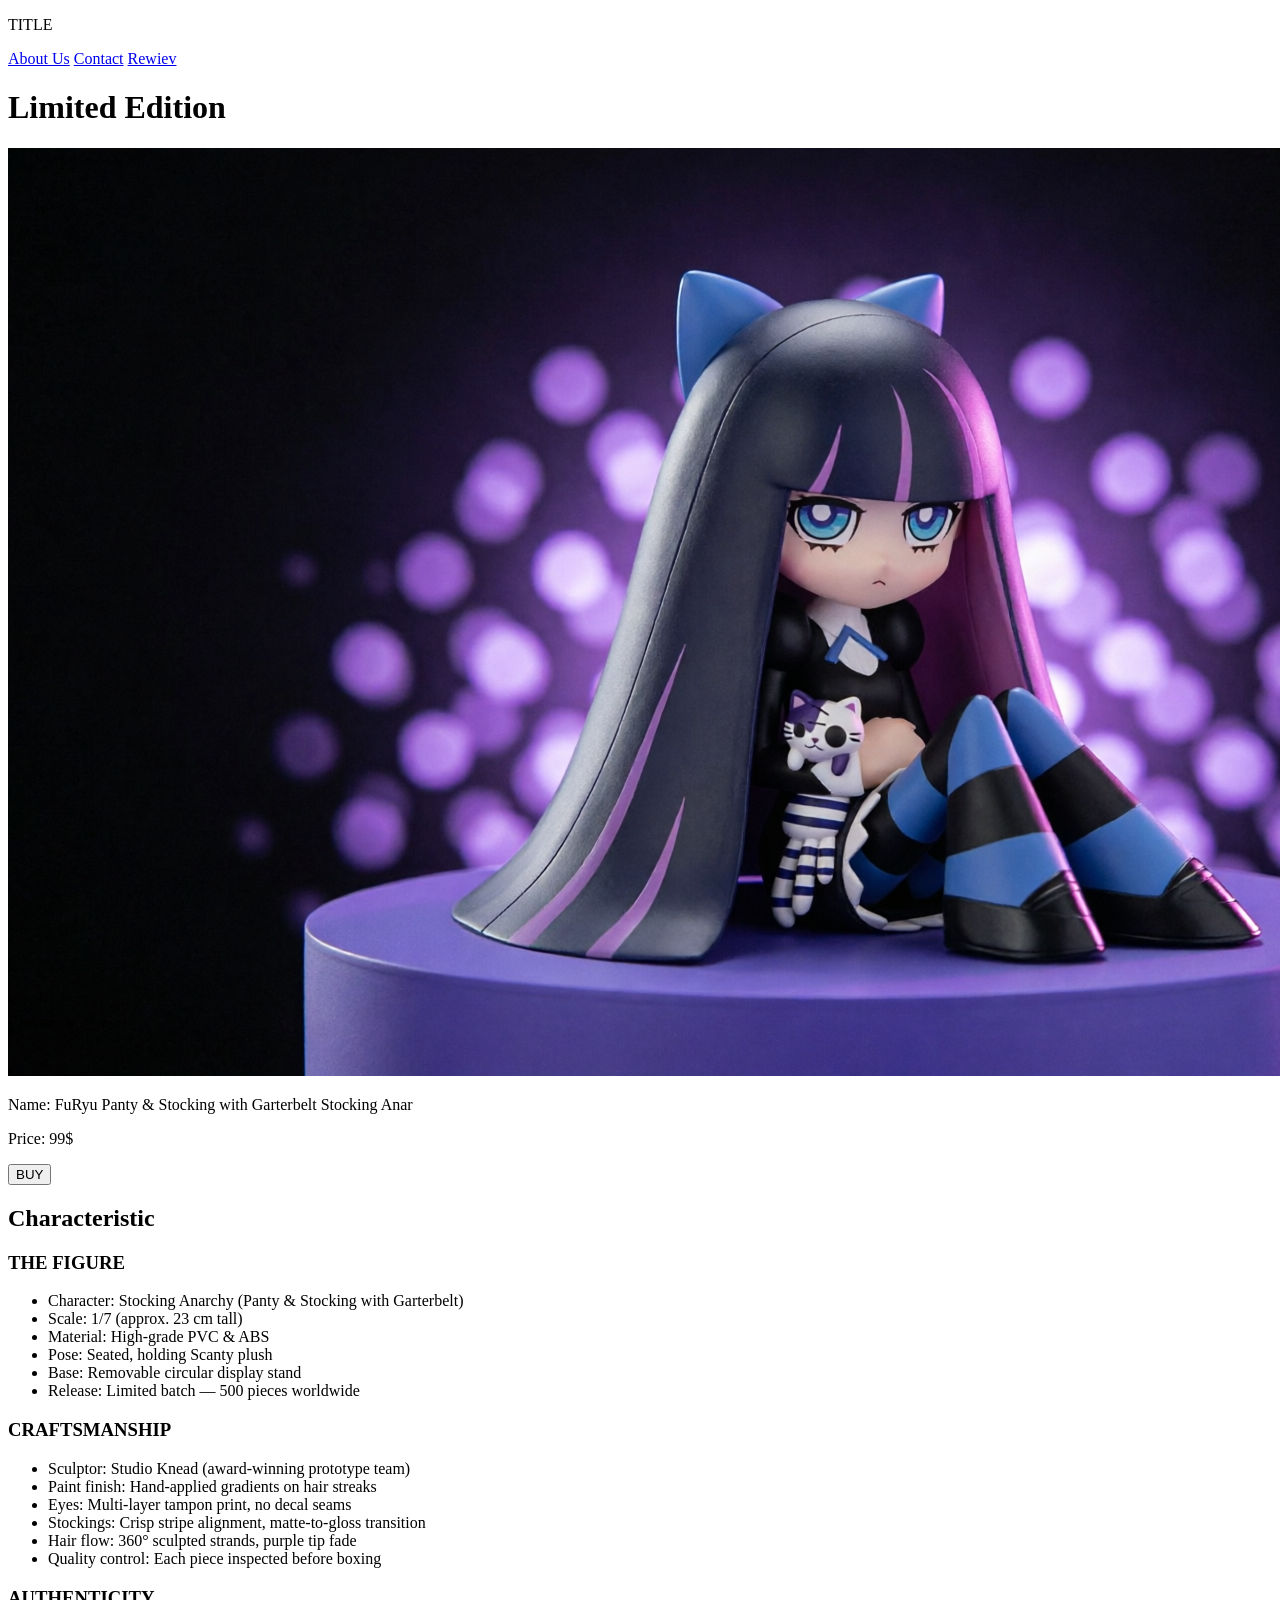
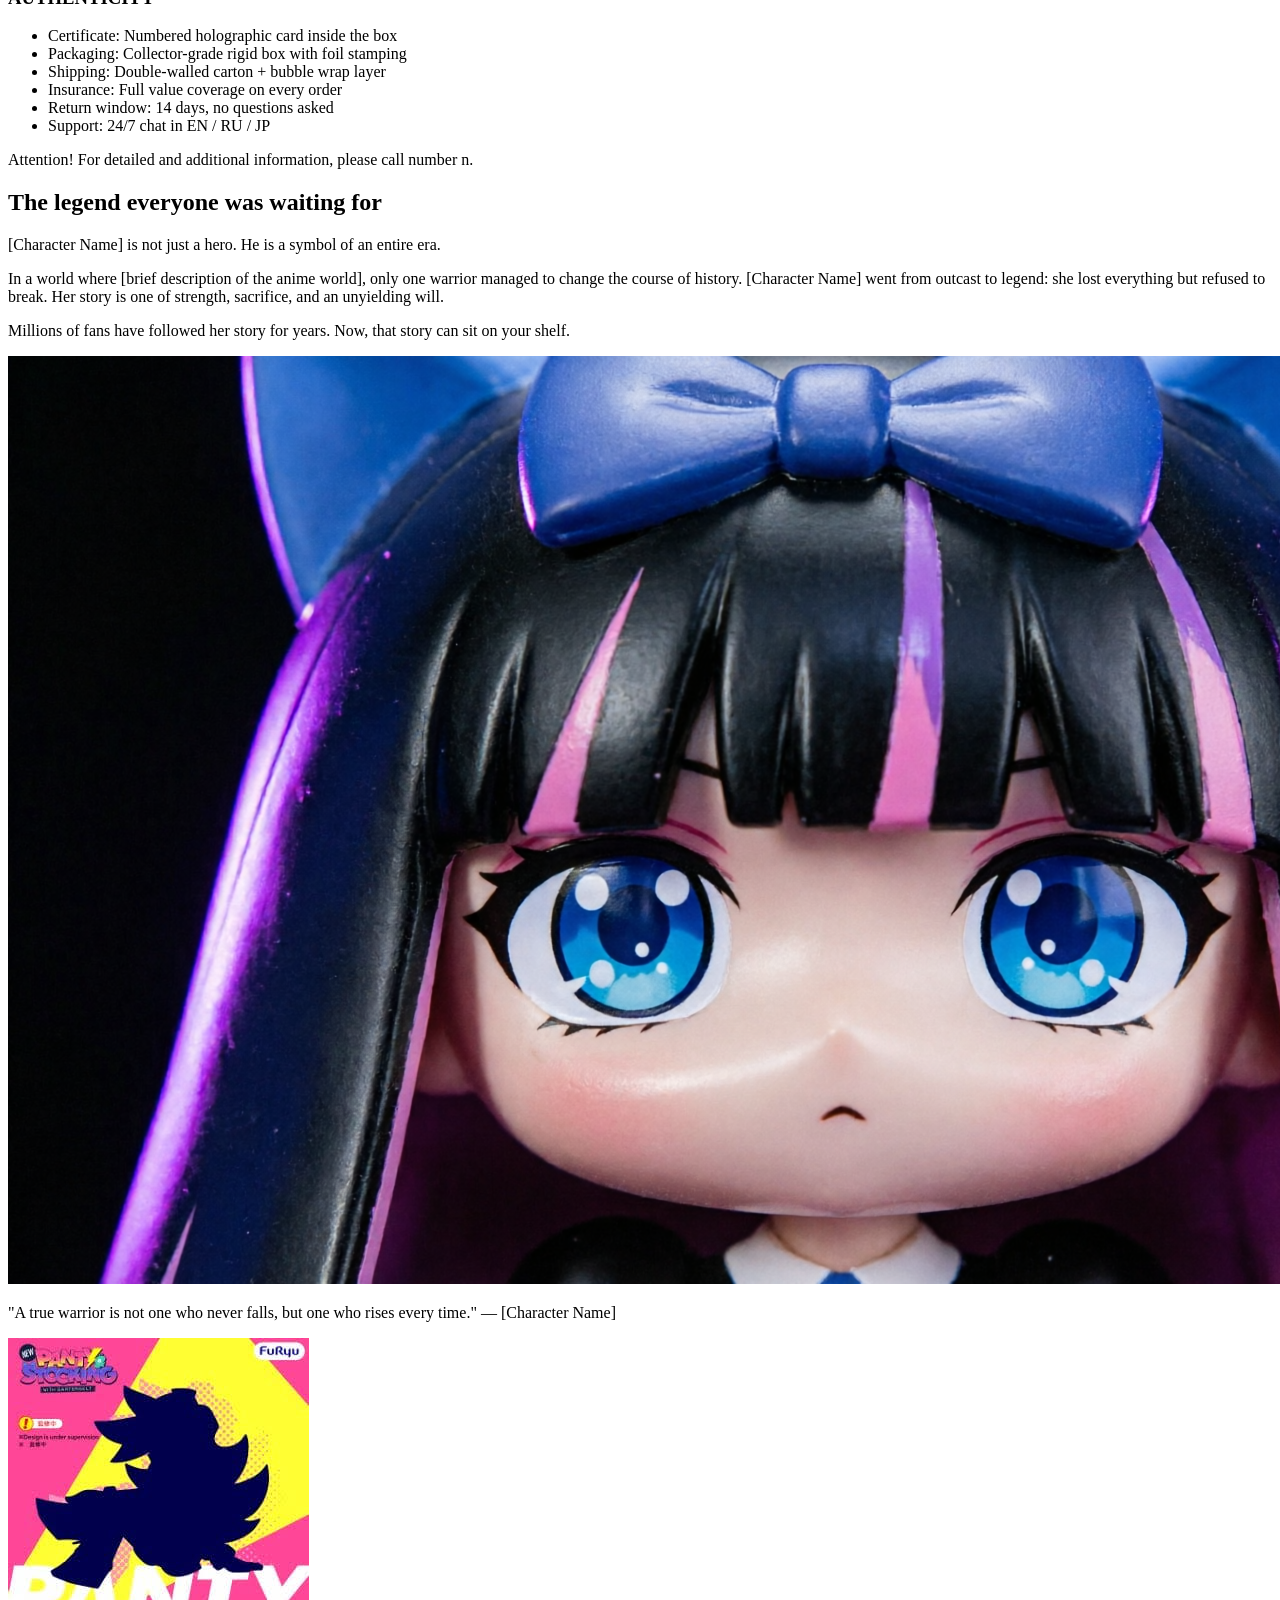
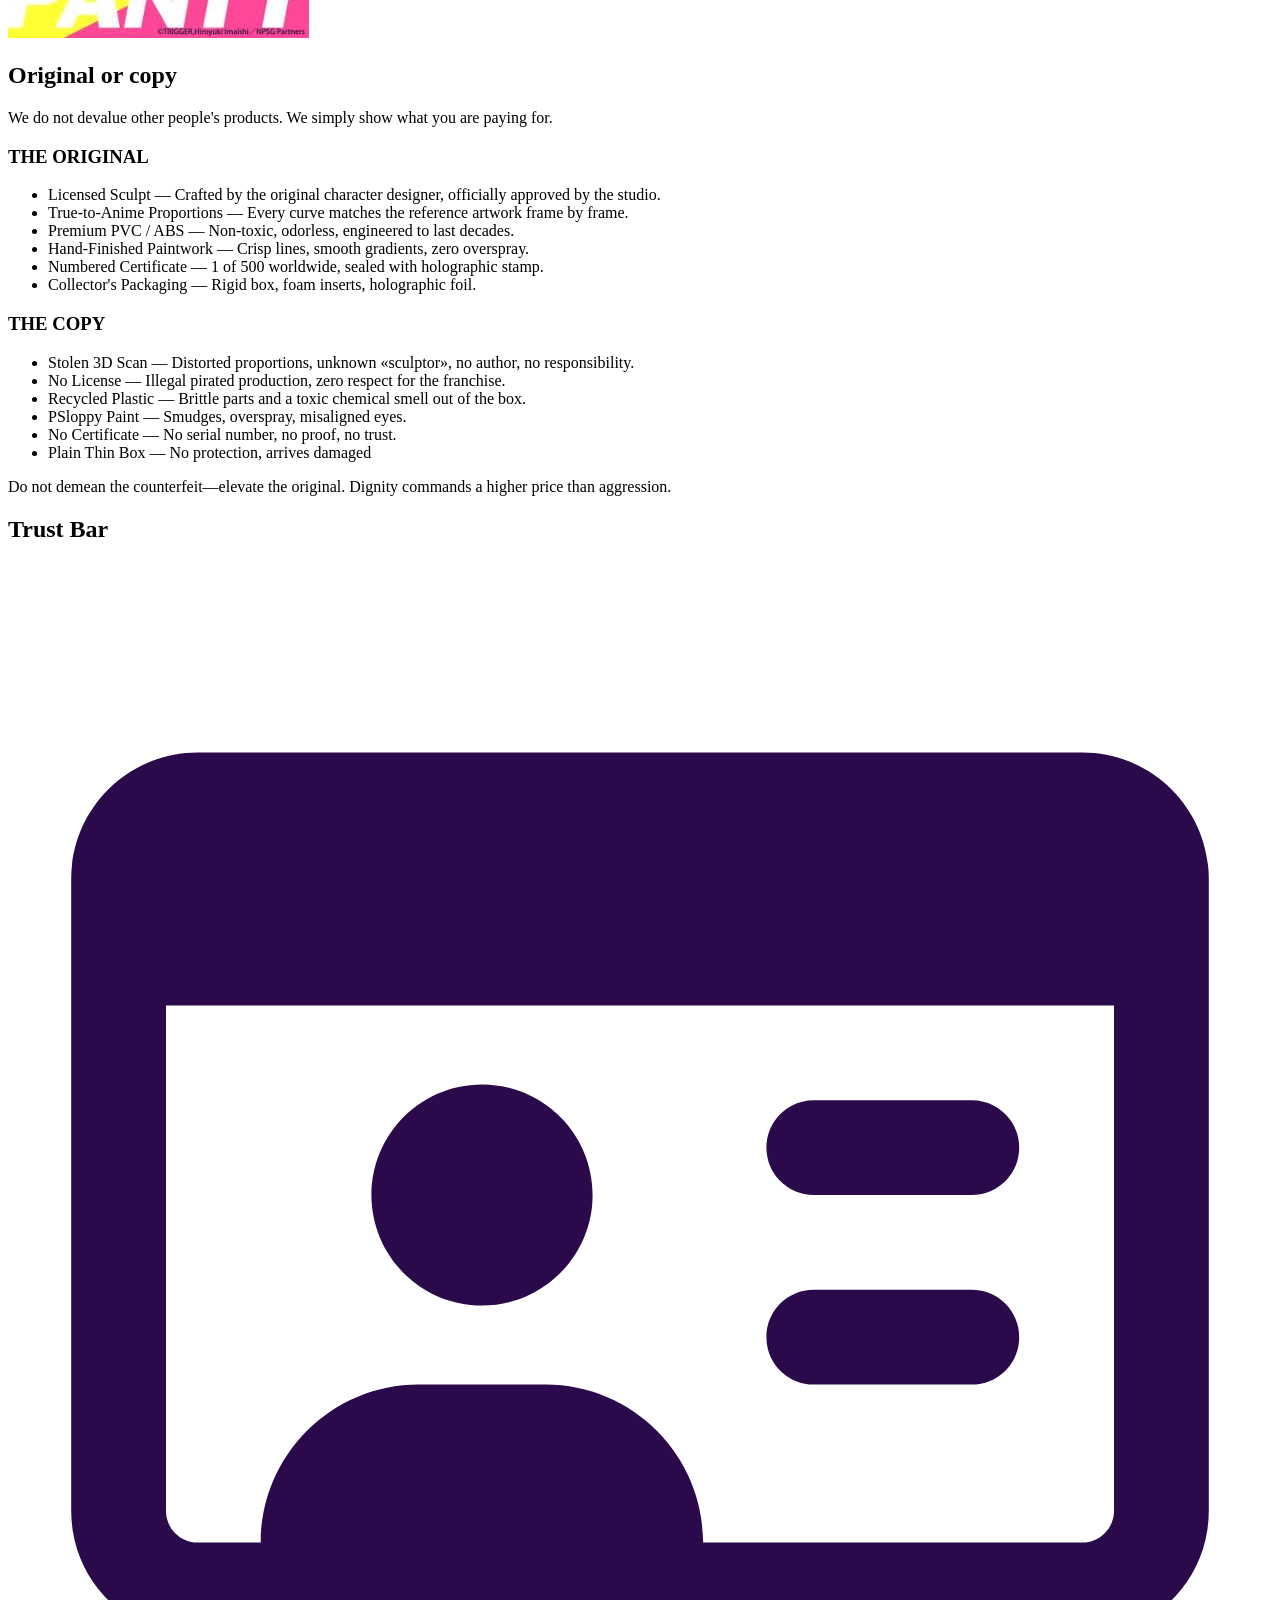
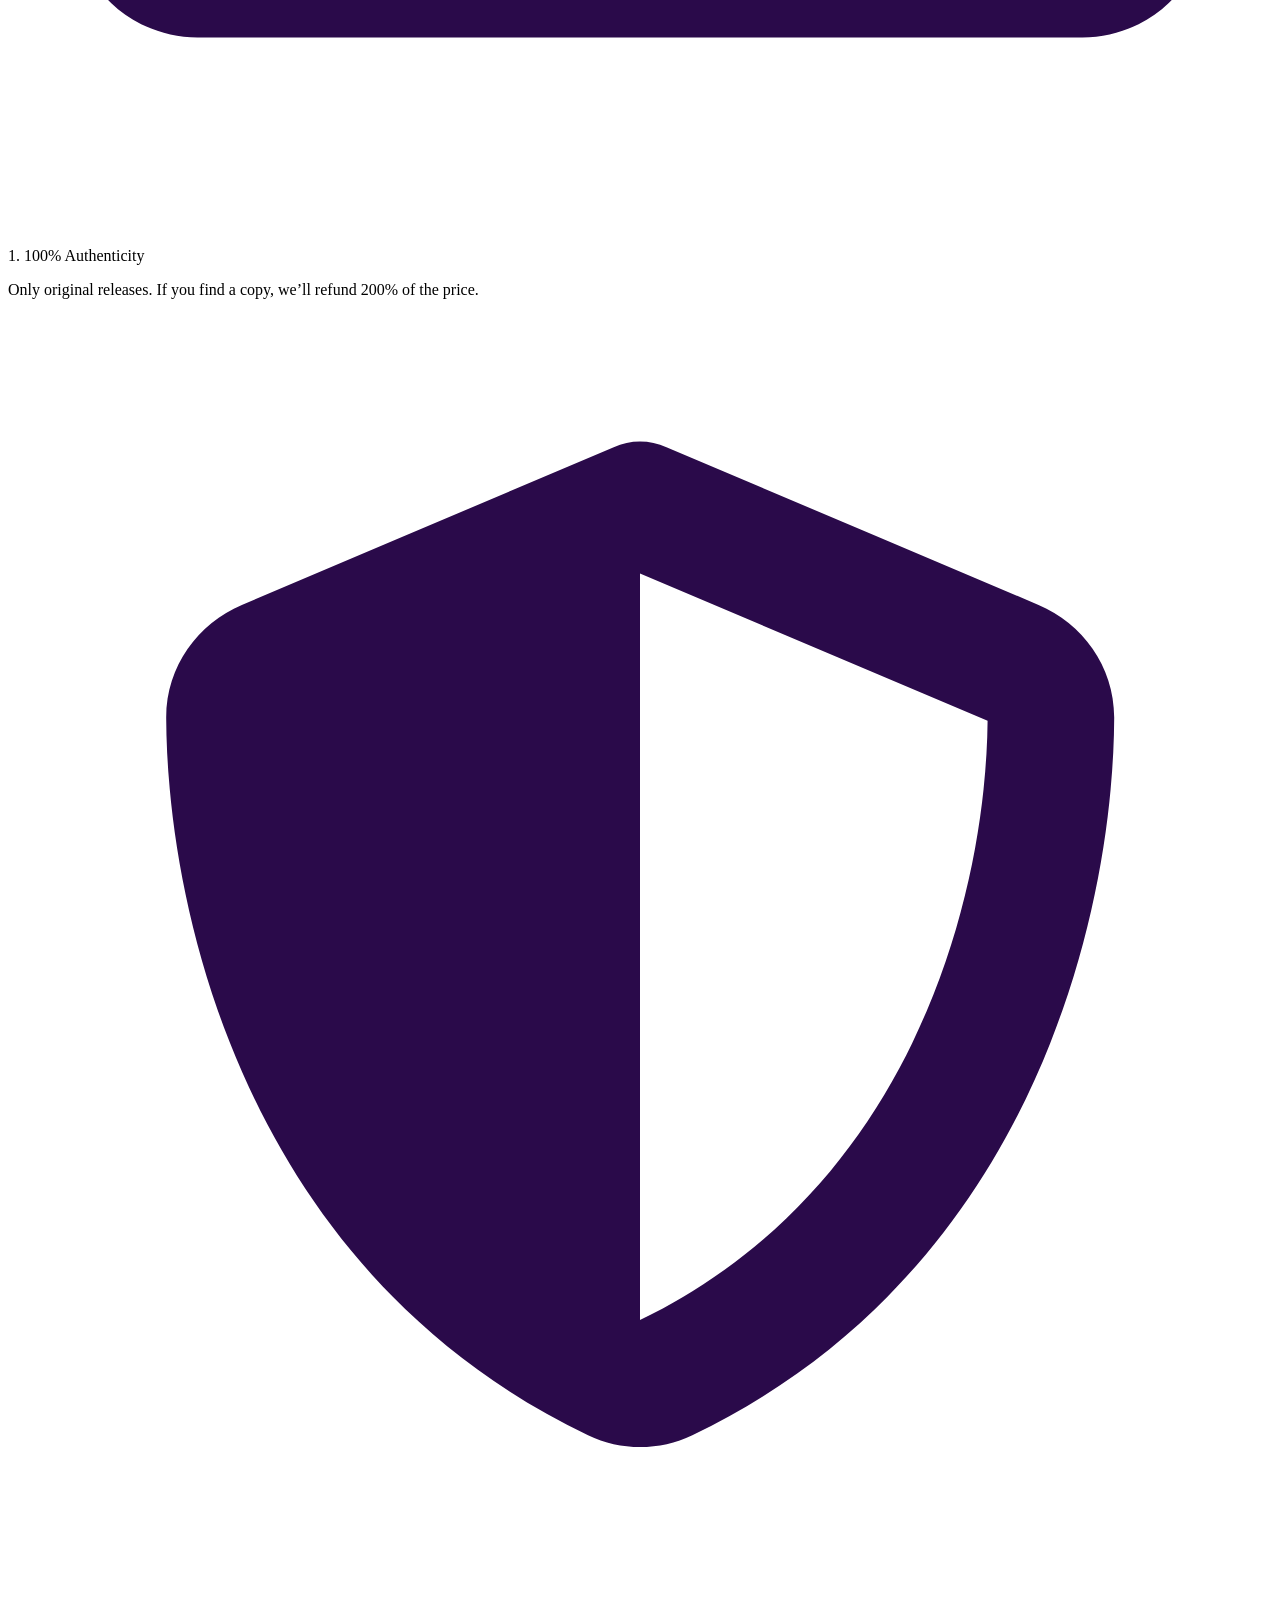
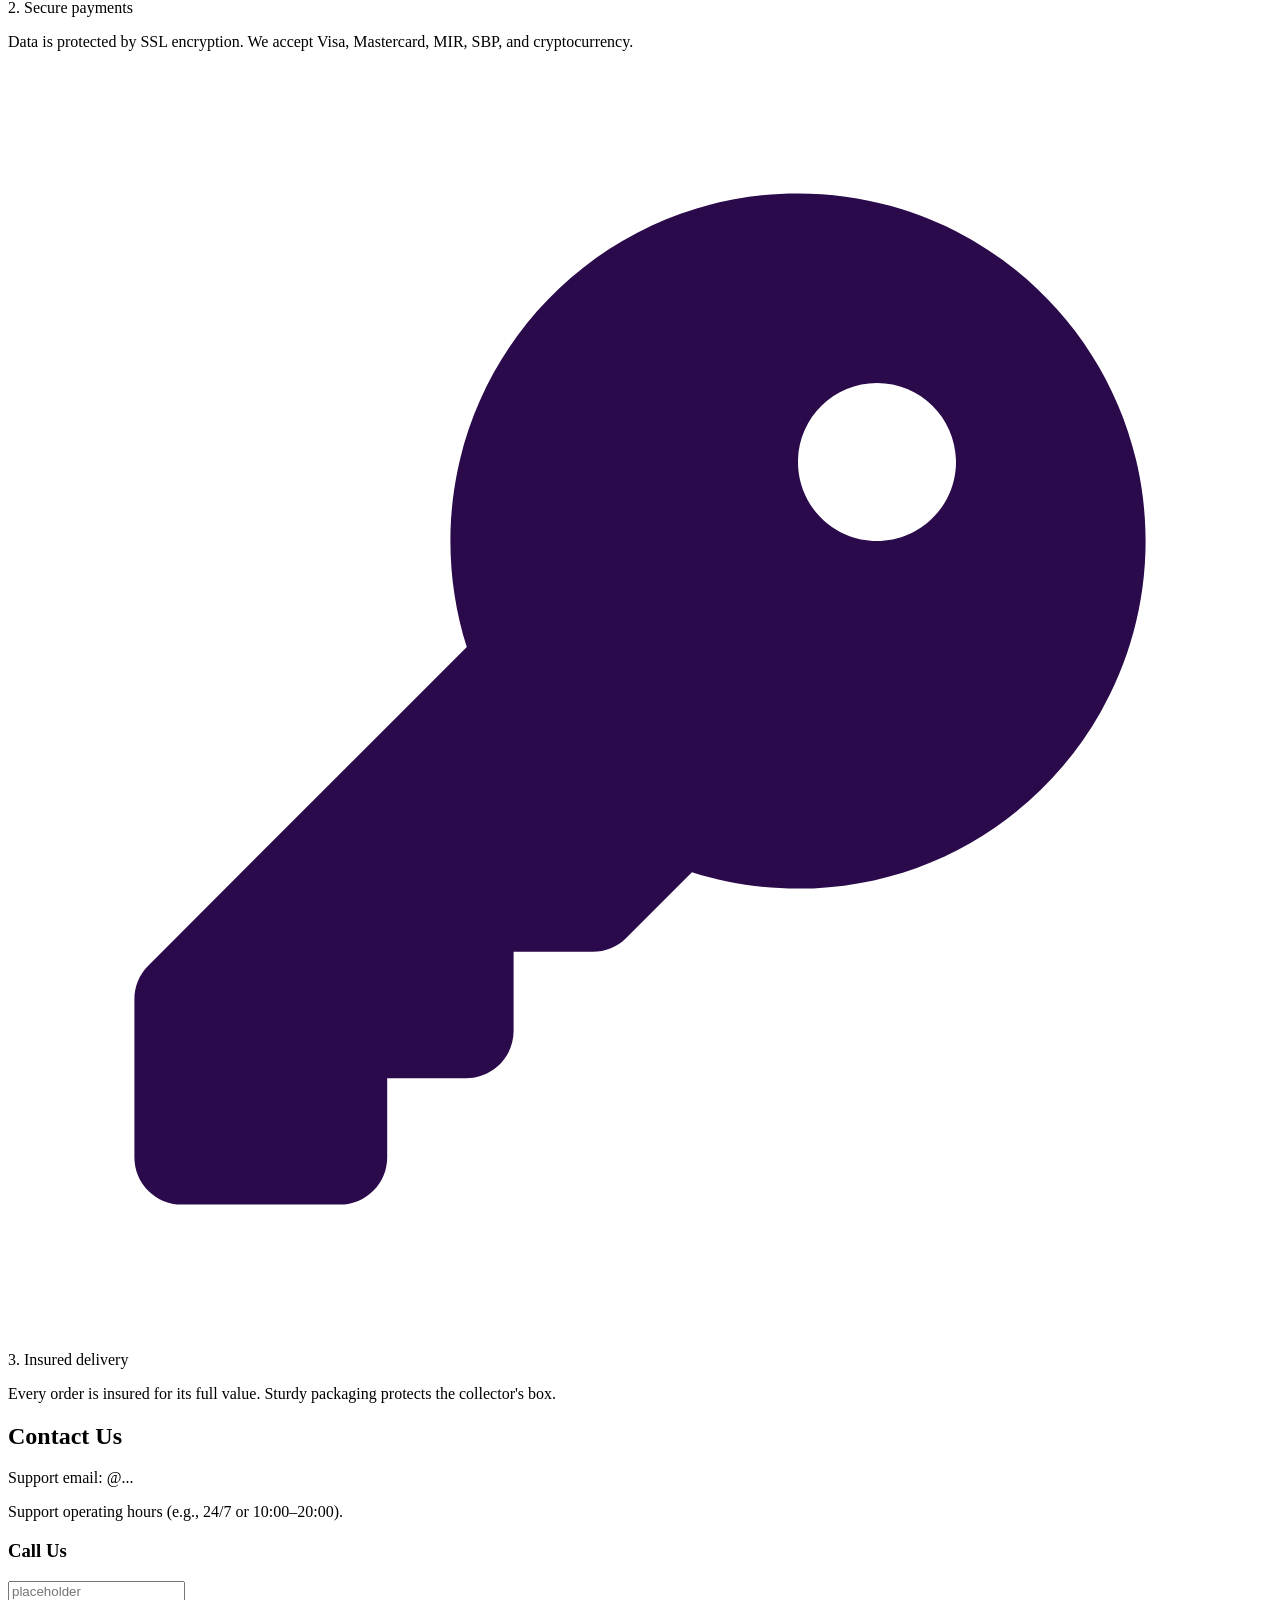
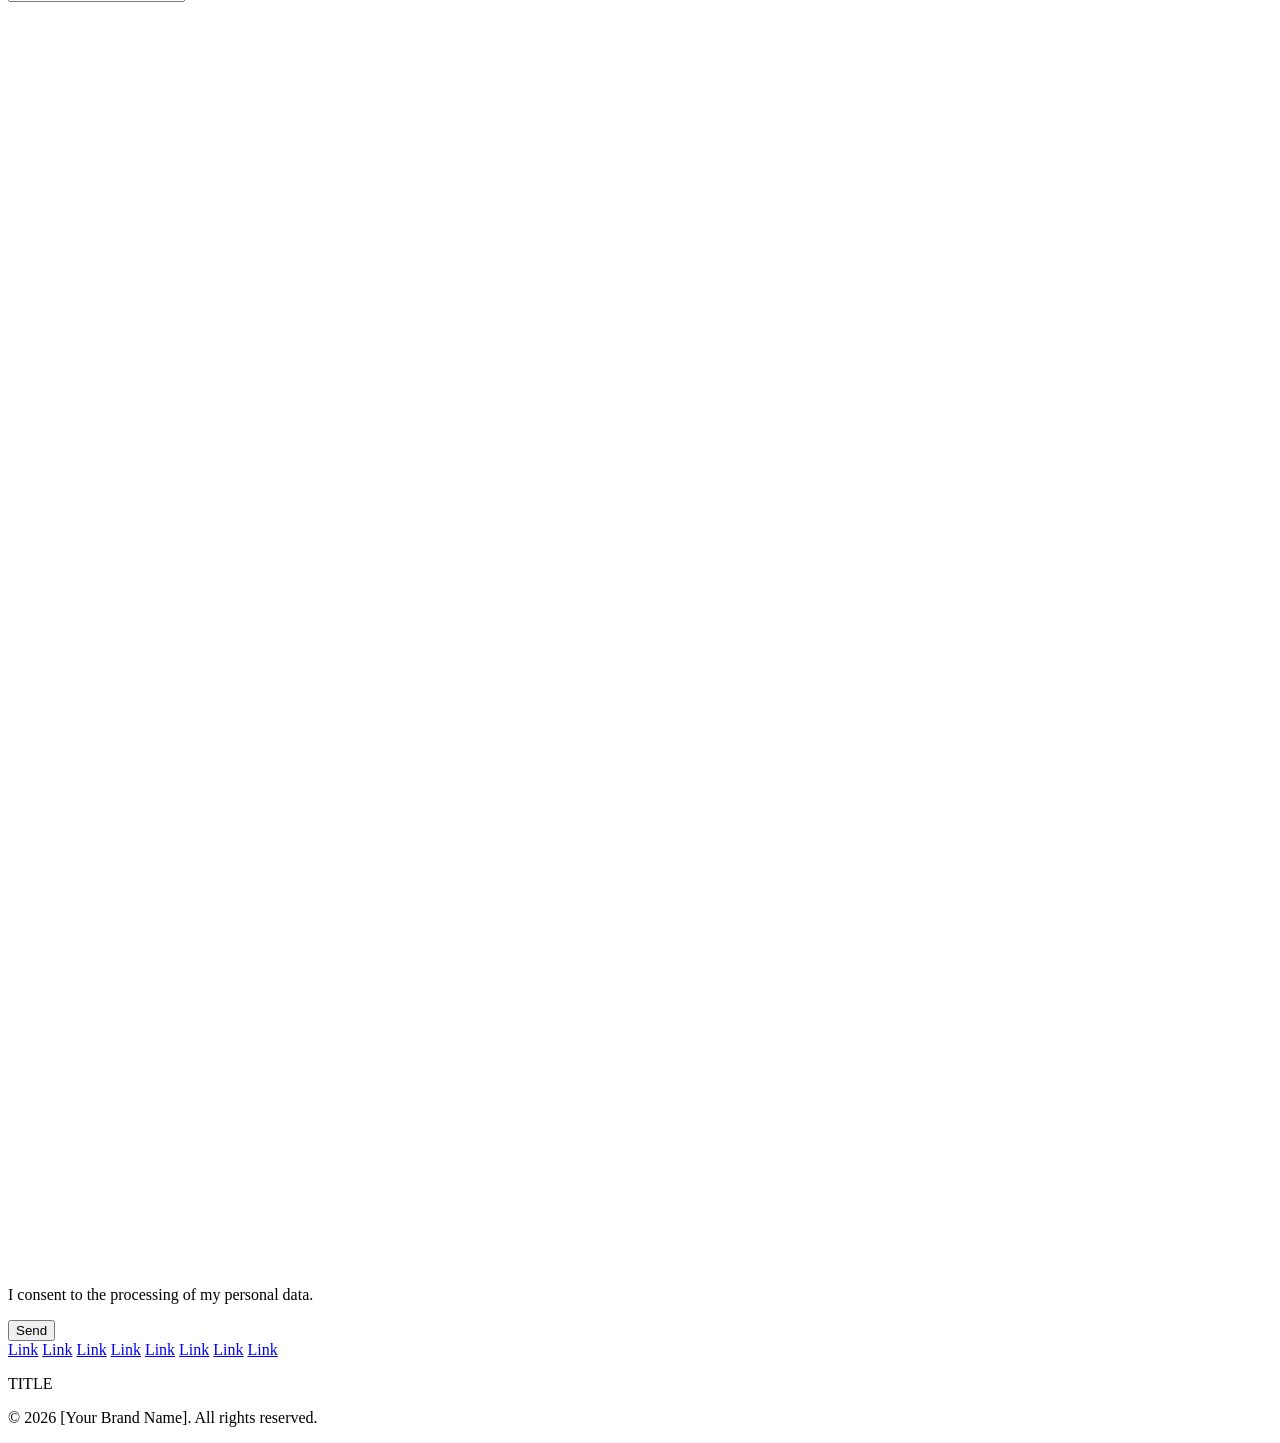
==== commit b4417102: "add block contact" ====
--- a/index.html
+++ b/index.html
@@ -182,6 +182,25 @@
         </div>
     </section>
 
+    <section class="contact block">
+        <h2 class="block__title">Contact Us</h2>
+        <div class="contact__container">
+            <div class="container__data">
+                <p>Support email: @...</p>
+                <p>Support operating hours (e.g., 24/7 or 10:00–20:00).</p>
+            </div>
+            <div class="container__form">
+                <h3 class="form__title">Call Us</h3>
+                <input placeholder="placeholder" type="text">
+                <div class="form__agreement">
+                    <img src="src/img/icon/square-regular-full.svg" alt="chekpoint">
+                    <p>I consent to the processing of my personal data.</p>
+                </div>
+                <button class="button button--light">Send</button>
+            </div>
+        </div>
+    </section>
+
     <footer class="footer block">
         <div class="footer__section-links">
             <a href="#">Link</a>
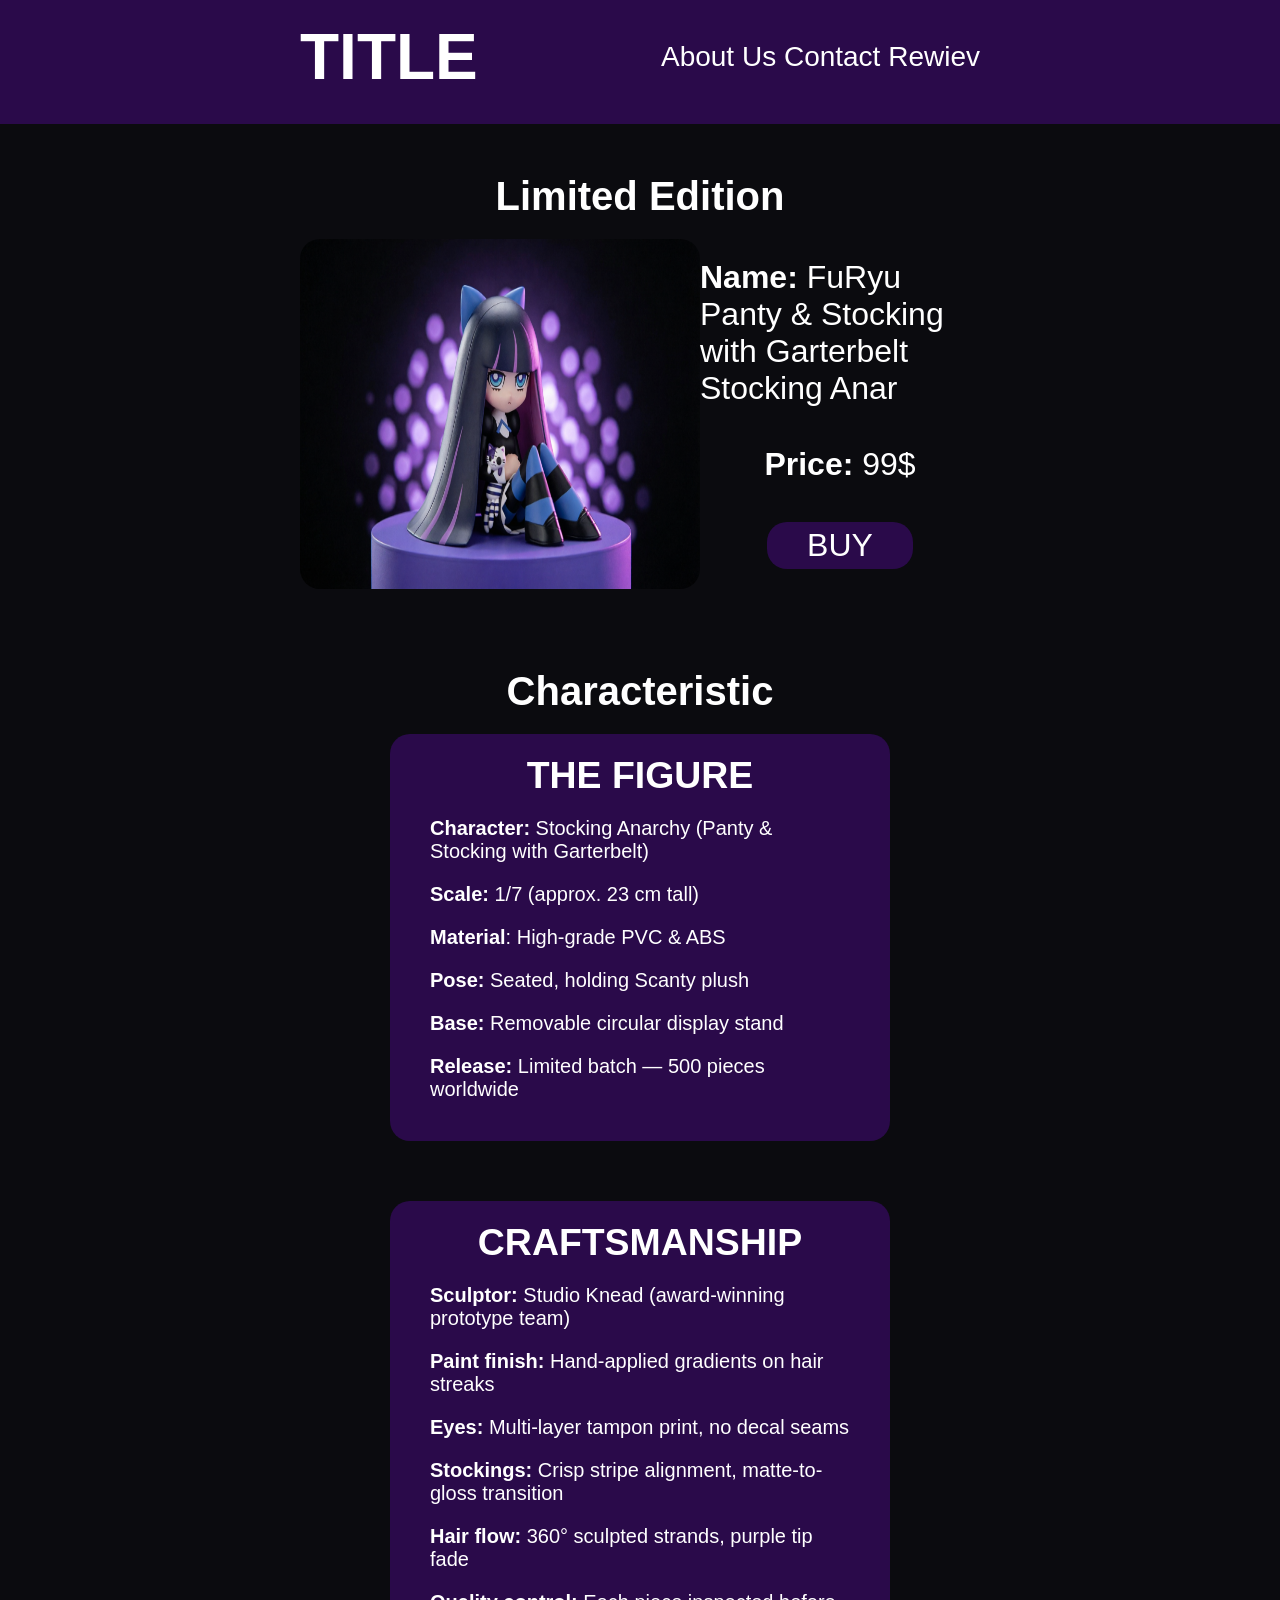
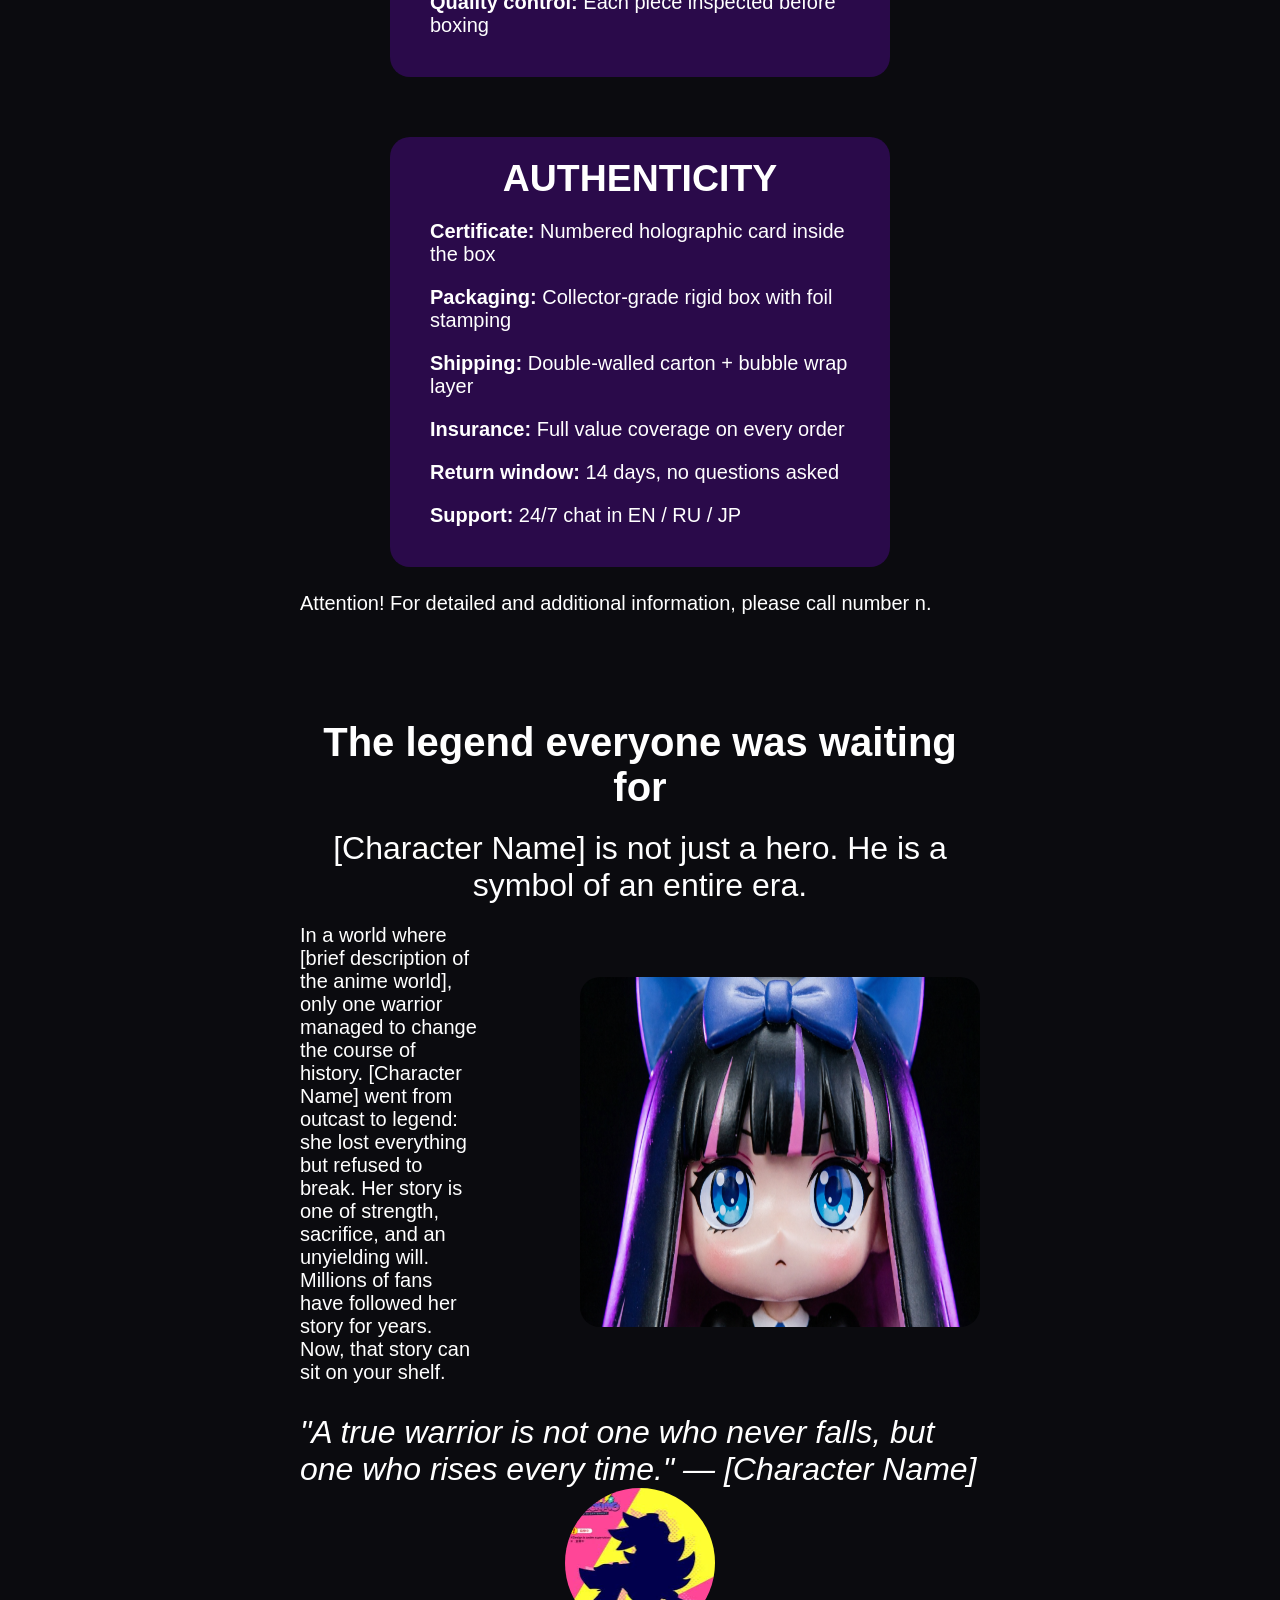
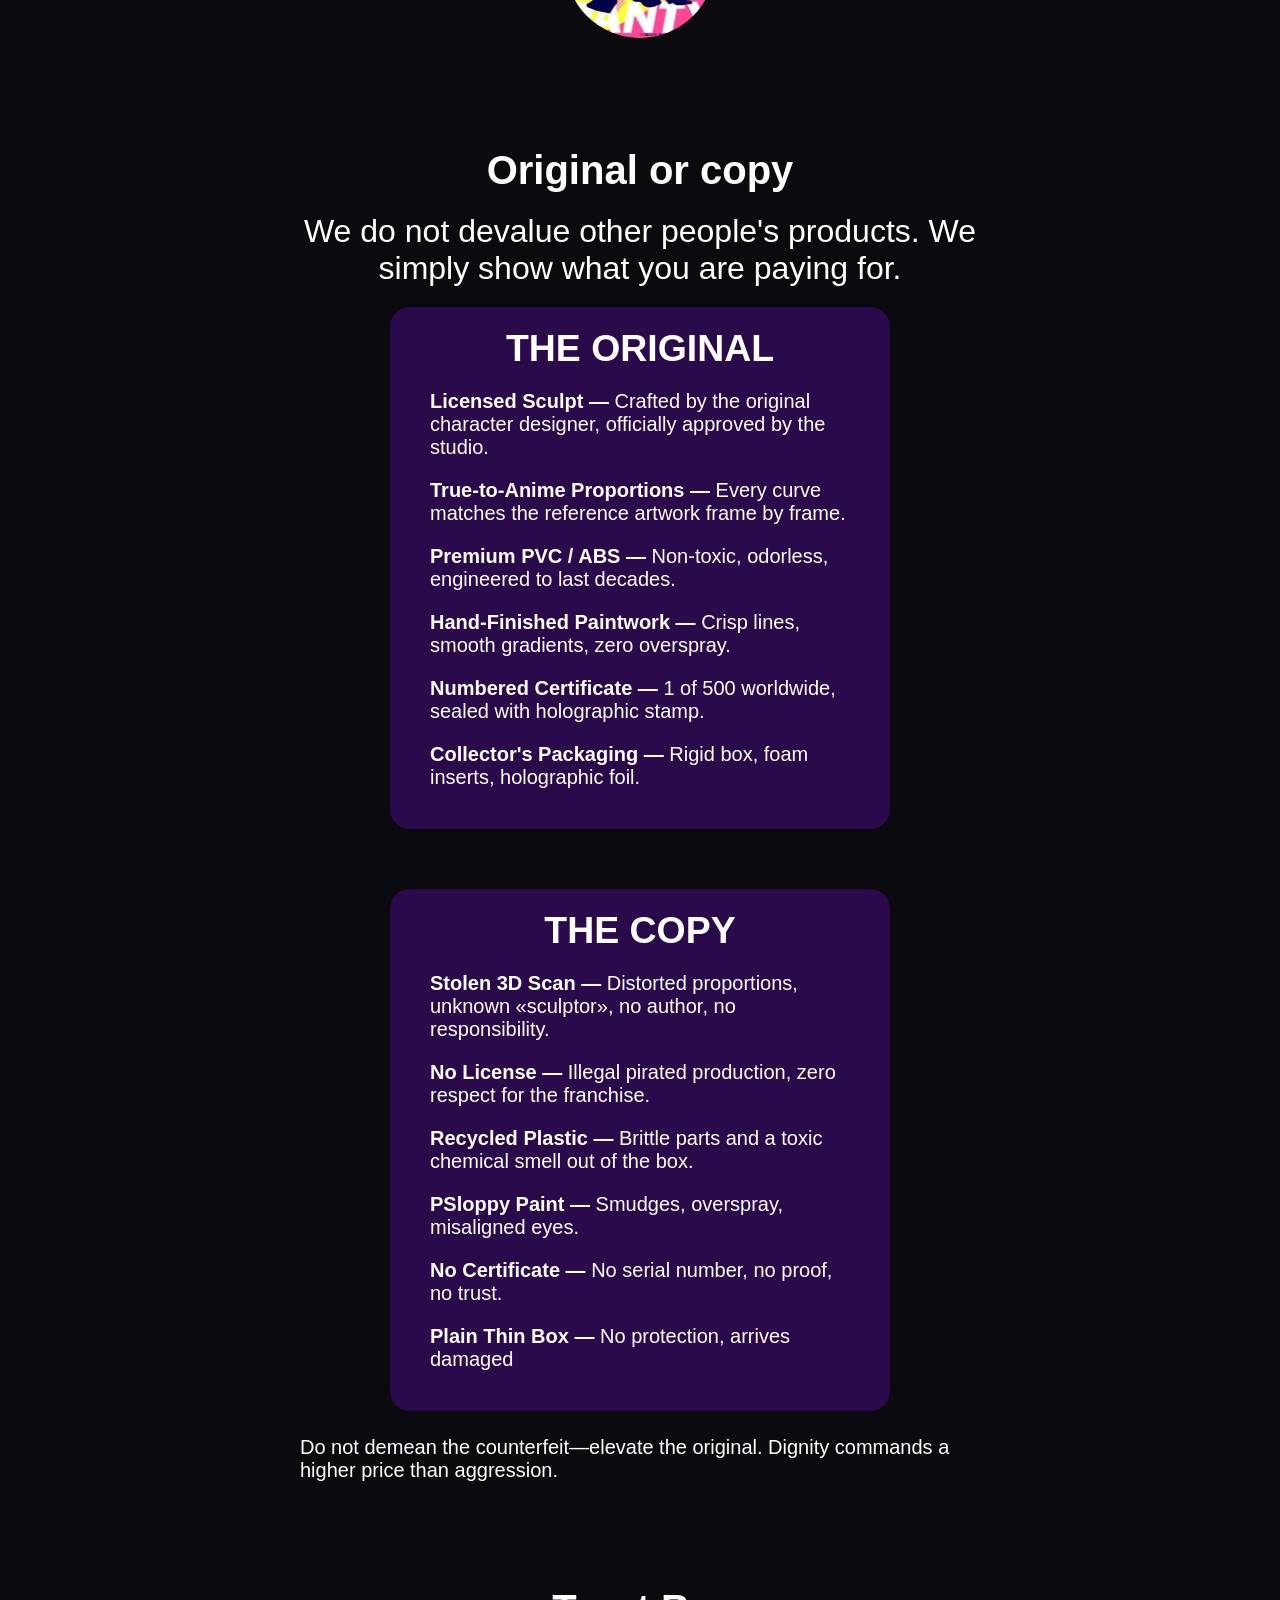
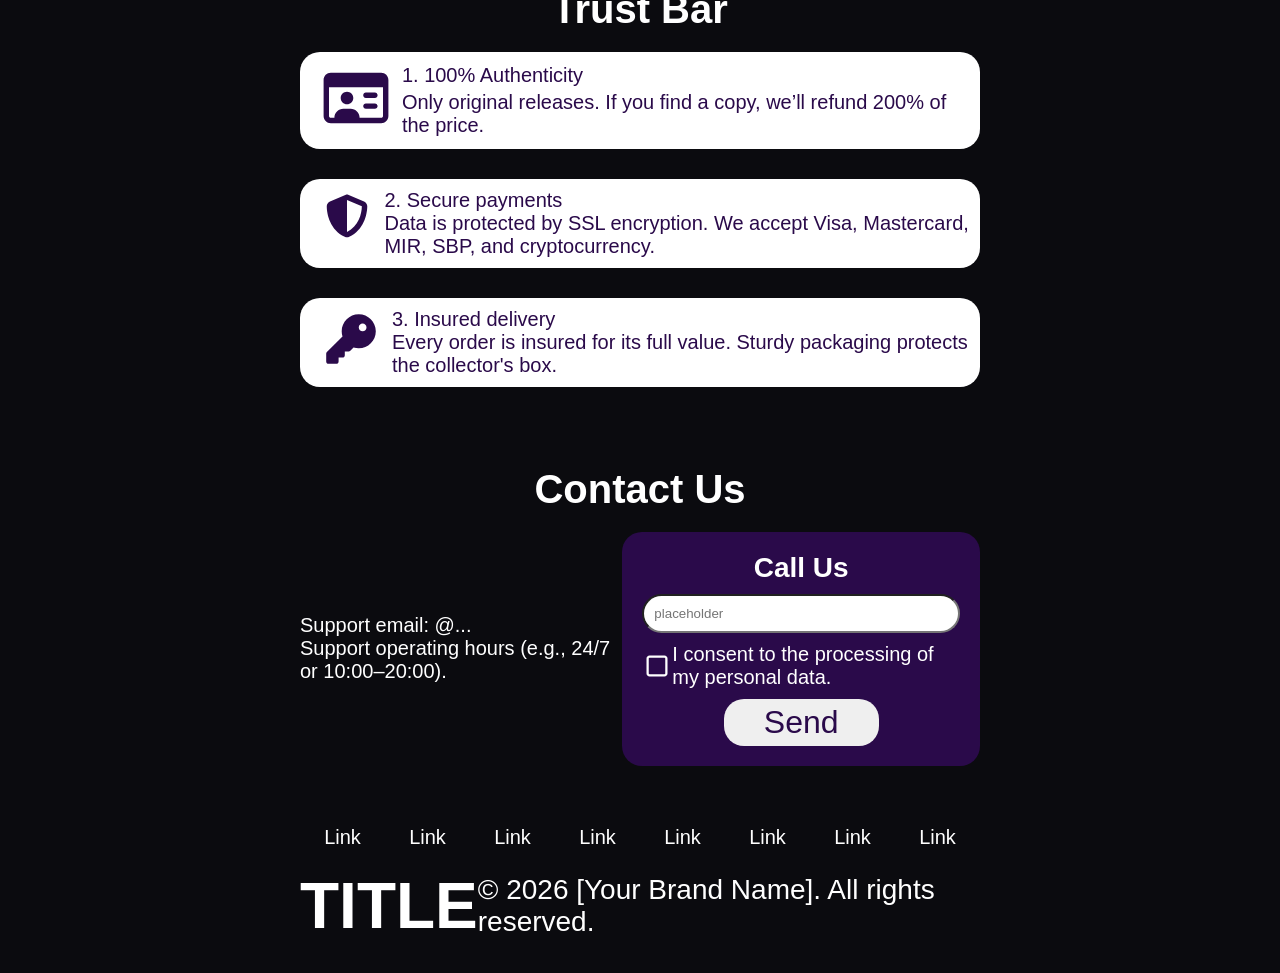
==== commit dbd70528: "add meta for soc" ====
--- a/index.html
+++ b/index.html
@@ -12,17 +12,17 @@
     <meta name="keywords" content="anime figure, collectible figure, limited edition, Sakura Warrior, buy figure">
     <meta name="theme-color" content="#0B0B0F">
 
-    <!-- <meta property="og:type" content="product">
-    <meta property="og:title" content="Sakura Warrior 1/7 — лимитированная коллекционная фигурка">
-    <meta property="og:description" content="Тираж 500 экземпляров. Номерной сертификат подлинности. Застрахованная доставка.">
-    <meta property="og:image" content="https://melpixel.store/img/figure-og.jpg">
-    <meta property="og:url" content="https://melpixel.store/">
+    <meta property="og:type" content="product">
+    <meta property="og:title" content="Sakura Warrior 1/7 — limited-edition collectible figure">
+    <meta property="og:description" content="Edition of 500 copies. Numbered certificate of authenticity. Insured delivery.">
+    <meta property="og:image" content="https://melpixel.store/src/img/anime_figure1.png">
+    <meta property="og:url" content="https://melissapixel.github.io/lending-plagin-vs-code/">
     <meta property="og:locale" content="ru_RU">
 
     <meta name="twitter:card" content="summary_large_image">
     <meta name="twitter:title" content="Sakura Warrior 1/7 Limited Edition">
-    <meta name="twitter:description" content="Коллекционная фигурка. Тираж 500 шт.">
-    <meta name="twitter:image" content="https://melpixel.store/img/figure-og.jpg"> -->
+    <meta name="twitter:description" content="Edition of 500 copies. Numbered certificate of authenticity. Insured delivery.">
+    <meta property="og:image" content="https://melpixel.store/src/img/anime_figure1.png">
 
 </head>
 <body>
--- a/src/css/main.min.css
+++ b/src/css/main.min.css
@@ -0,0 +1 @@
+*{margin:0;padding:0;box-sizing:border-box}body{font-family:"Lucida Sans","Lucida Sans Regular","Lucida Grande","Lucida Sans Unicode",Geneva,Verdana,sans-serif;background:#0b0b0f;color:#fff;font-size:32px}a{text-decoration:none;color:#fff}span{font-weight:600}.title{font-weight:700;font-size:64px}.anime-figure{width:400px;height:350px;border-radius:20px}.button{padding:5px 40px;border-radius:20px;font-size:32px;border:none}.button--dark{color:#fff;background:#2a0a4a}.button--light{color:#2a0a4a}.container-cards{display:flex;justify-content:center;flex-wrap:wrap;gap:60px}.container-cards .card{background:#2a0a4a;padding:20px;max-width:500px;min-width:400px;border-radius:20px}.container-cards .card__title{text-align:center}.container-cards .card__list{font-size:20px}.container-cards .card__list ul,.container-cards .card__list li{padding:10px;list-style-type:none}.block{padding:30px 300px}.block__title{font-size:40px;text-align:center;padding:20px 0px}.block__title-text{font-size:32px;text-align:center;padding-bottom:20px}.disclaimer{font-size:20px;margin:25px 0px}.quote{font-style:italic}.quote-img{width:150px;height:150px;border-radius:50%}.header,.footer__section{display:flex;align-items:center;justify-content:space-between;padding-top:20px;background:#2a0a4a}.header__section-links,.footer__section__section-links{font-size:28px}.footer__section-links{display:flex;justify-content:space-around;font-size:20px}.footer__section{background:#0b0b0f}.footer__section .footer_text{font-size:28px}.hero__info{display:flex;justify-content:space-between}.hero__info .info{display:flex;flex-direction:column;align-items:center;justify-content:space-around}.hero__info .info p:first-child{max-width:600px}.legend__info{display:flex;justify-content:space-between;font-size:20px;gap:100px;align-items:center}.legend__quote{padding:30px 0px;display:flex;flex-direction:column;align-items:center}.trust__cards{display:flex;flex-direction:column;gap:30px}.trust__cards .card{display:flex;background:#fff;color:#2a0a4a;padding:10px;border-radius:20px;font-size:20px}.trust__cards .card__icon{width:100px;padding:0px 10px}.trust__cards .card__text{display:flex;flex-direction:column;justify-content:space-around}.contact__container{display:flex;font-size:20px;justify-content:space-between}.contact__container .container__data{display:flex;flex-direction:column;justify-content:center}.contact__container .container__form{display:flex;flex-direction:column;align-items:center;background:#2a0a4a;border-radius:20px;padding:20px;gap:10px}.contact__container .container__form .form__title{font-size:28px}.contact__container .container__form input{width:100%;padding:10px;border-radius:20px}.contact__container .container__form .form__agreement{display:flex;font-size:20px}.contact__container .container__form .form__agreement img{width:30px}/*# sourceMappingURL=main.min.css.map */
